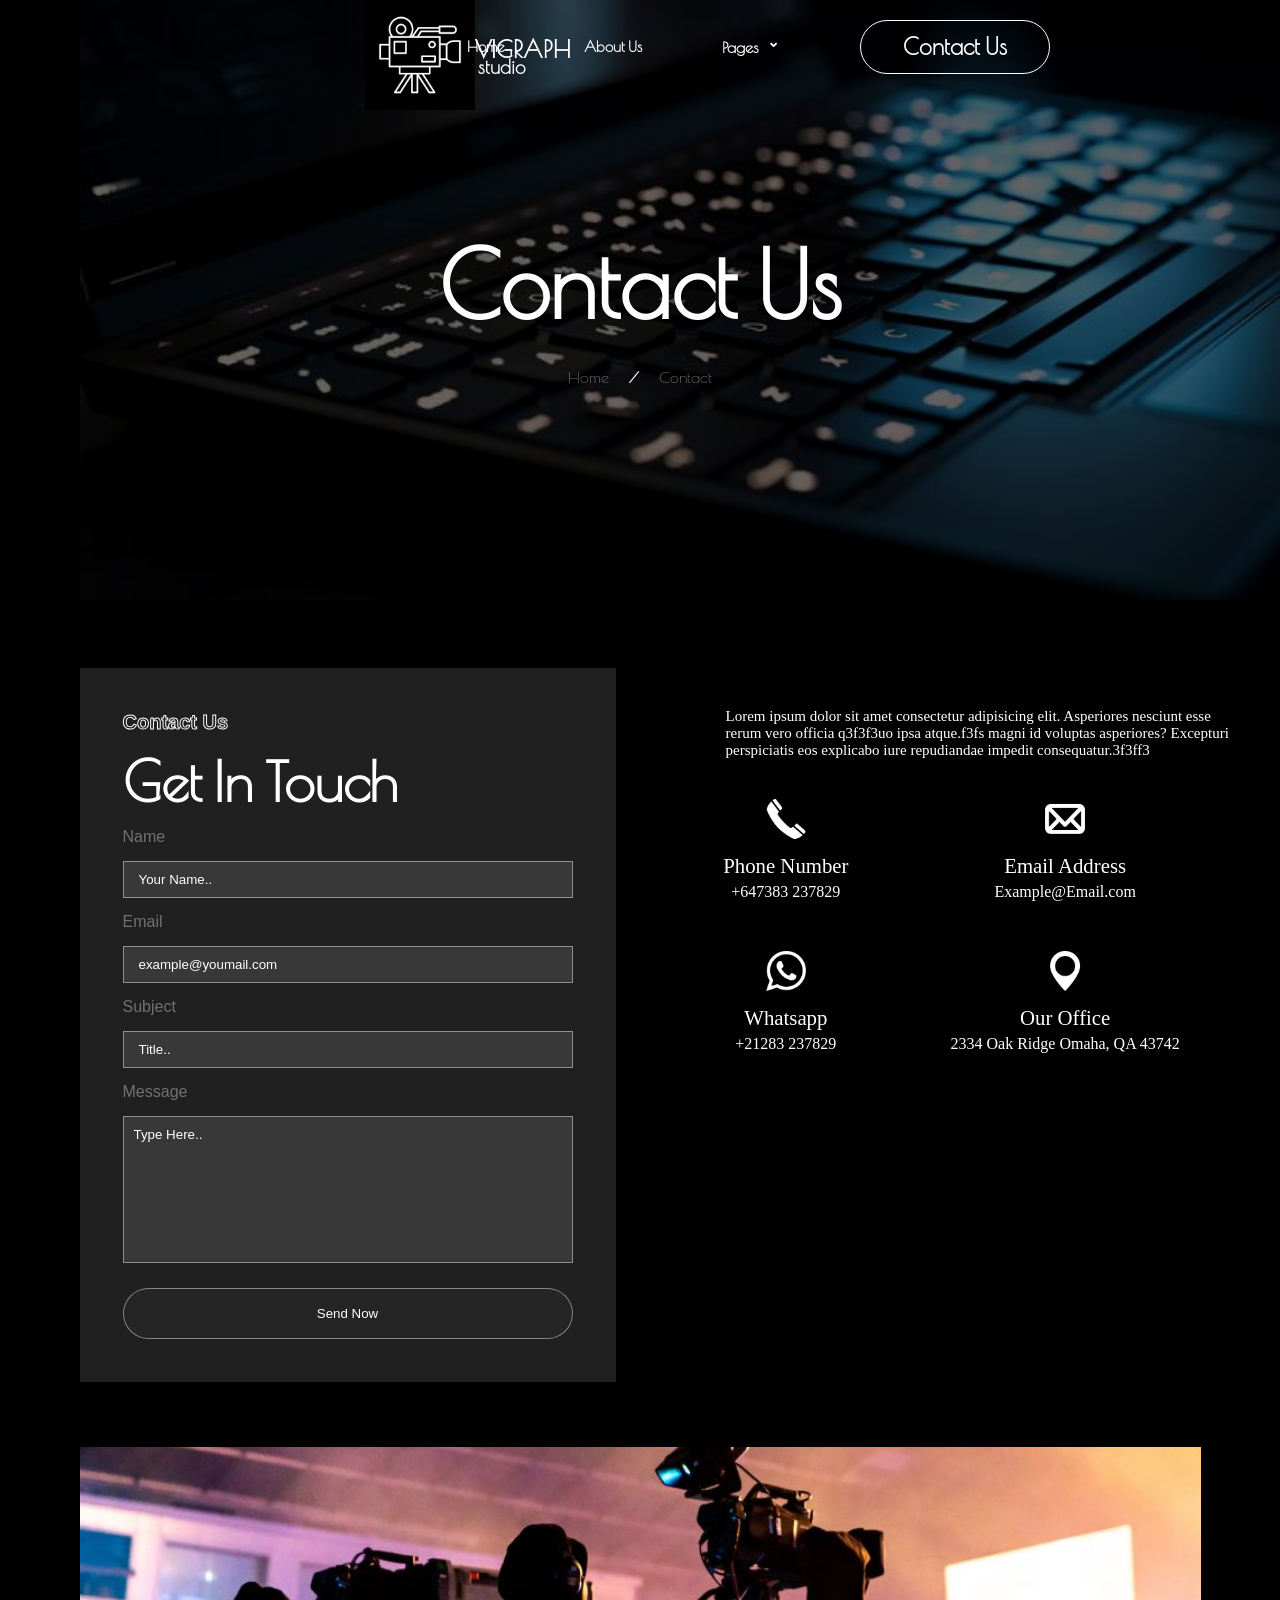
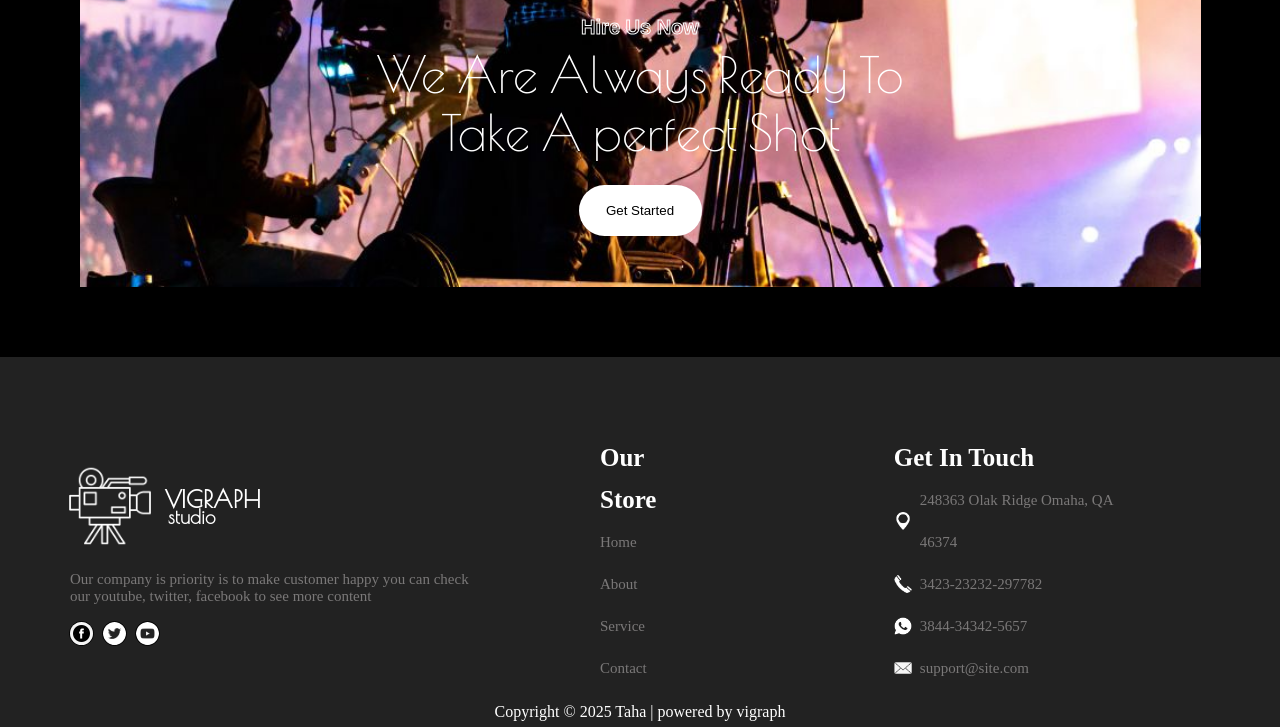
==== VIGRAPH.html @ eae528f6 "Uploading My VIGRAPH Website" ====
<!DOCTYPE html>
<html lang="en">
  <head>
    <meta charset="UTF-8" />
    <meta name="viewport" content="width=device-width, initial-scale=1.0" />
    <title>VIGRAPH</title>
    <link rel="stylesheet" href="VIGRAPH.css" />
    <link rel="preconnect" href="https://fonts.googleapis.com" />
    <link rel="preconnect" href="https://fonts.gstatic.com" crossorigin />
    <link
      href="https://fonts.googleapis.com/css2?family=Faustina:ital,wght@0,300..800;1,300..800&family=Inter:ital,opsz,wght@0,14..32,100..900;1,14..32,100..900&family=Lexend:wght@100..900&family=Poiret+One&family=Quicksand:wght@300..700&family=Radley:ital@0;1&family=Red+Hat+Display:ital,wght@0,300..900;1,300..900&family=Roboto:ital,wght@0,100..900;1,100..900&family=Tinos:ital,wght@0,400;0,700;1,400;1,700&family=Varela+Round&family=Yanone+Kaffeesatz:wght@200..700&display=swap"
      rel="stylesheet"
    />
    <link rel="preconnect" href="https://fonts.googleapis.com" />
    <link rel="preconnect" href="https://fonts.gstatic.com" crossorigin />
    <link
      href="https://fonts.googleapis.com/css2?family=Faustina:ital,wght@0,300..800;1,300..800&family=Inter:ital,opsz,wght@0,14..32,100..900;1,14..32,100..900&family=Lexend:wght@100..900&family=Montserrat:ital,wght@0,100..900;1,100..900&family=Poiret+One&family=Quicksand:wght@300..700&family=Radley:ital@0;1&family=Red+Hat+Display:ital,wght@0,300..900;1,300..900&family=Roboto:ital,wght@0,100..900;1,100..900&family=Tinos:ital,wght@0,400;0,700;1,400;1,700&family=Varela+Round&family=Yanone+Kaffeesatz:wght@200..700&display=swap"
      rel="stylesheet"
    />
    <script src="VIGRAPH.js" defer></script>
  </head>
</html>
<body>
  <header class="project">
    <div class="project__tittle">
      <img
        src="t3-removebg-preview.png"
        alt=""
        srcset=""
        class="project__image"
      />
      <p class="project__name1">
        VIGRAPH<span class="project__name2">studio</span>
      </p>
    </div>
    <nav class="project__nav">
      <ul class="project__list">
        <li class="project__list1">Home</li>
        <li class="project__list2">About Us</li>
        <li class="project__list3">
          Pages<span class="dropdown-arrow">⌄</span>
        </li>
        <li class="project__list--contact">Contact Us</li>
      </ul>
    </nav>
    <div class="project__container">
      <h1 class="project__header">Contact Us</h1>
      <p class="project__text">
        Home &nbsp; &nbsp; <span class="slash">/</span> &nbsp; &nbsp; Contact
      </p>
    </div>
  </header>
  <main>
    <section>
      <div class="main">
        <div class="main__fields">
          <p class="main__fields--contact">Contact Us</p>
          <h2>Get In Touch</h2>
          <label for="Name">Name</label>
          <input type="text" id="name" name="name" placeholder="Your Name.." />
          <label for="email">Email </label>
          <input
            type="email"
            id="email"
            name="email"
            placeholder="example@youmail.com"
          />
          <label for="subject">Subject </label>
          <input
            type="text"
            name="subject"
            id="subject"
            placeholder="Title.."
          />
          <label>Message</label>
          <textarea
            rows="9"
            cols="50"
            placeholder="Type Here.."
            name="message"
            id="message"
          ></textarea>
          <button id="saveBtn">Send Now</button>
        </div>
        <div id="overlay"></div>

        <div id="messagebox">
          <p id="welc">Please fill the missing infos !!</p>
          <button id="ok">Ok</button>
        </div>
        <div class="main2__fields">
          <p class="main2__text--title">
            Lorem ipsum dolor sit amet consectetur adipisicing elit. Asperiores
            nesciunt esse rerum vero officia q3f3f3uo ipsa atque.f3fs magni id
            voluptas asperiores? Excepturi perspiciatis eos explicabo iure
            repudiandae impedit consequatur.3f3ff3
          </p>
          <div class="main2__cont">
            <div class="main2__card">
              <img src="phone.png" alt="" srcset="" />
              <p class="main2__text">Phone Number</p>
              <p class="main2__text--target">+647383 237829</p>
            </div>

            <div class="main2__card">
              <img src="email.png" alt="" srcset="" />
              <p class="main2__text">Email Address</p>
              <p class="main2__text--target">Example@Email.com</p>
            </div>

            <div class="main2__card">
              <img src="whatsapp.png" alt="" srcset="" />
              <p class="main2__text">Whatsapp</p>
              <p class="main2__text--target">+21283 237829</p>
            </div>
            <div class="main2__card">
              <img src="map.png" alt="" srcset="" class="map" />
              <p class="main2__text">Our Office</p>
              <p class="main2__text--office">2334 Oak Ridge Omaha, QA 43742</p>
            </div>
          </div>
          <div class="main2__googlemap">
            <iframe
              src="https://www.google.com/maps/embed?pb=..."
              width="480"
              height="275"
              style="border: 0"
              allowfullscreen=""
              loading="lazy"
            ></iframe>
          </div>
        </div>
        <div class="video">
          <p class="video__text1">Hire Us Now</p>
          <p class="video__text2">
            We Are Always Ready To<br />
            Take A perfect Shot
          </p>
          <button class="getstart">Get Started</button>
        </div>
      </div>
    </section>
  </main>
  <footer>
    <div class="ending">
      <div class="ending__container">
        <div class="ending__container1">
          <div class="project__tittleend">
            <div class="project__tittle2">
              <img
                src="t3-removebg-preview-removebg1.png"
                alt=""
                srcset=""
                class="project__image2"
              />
              <p class="project__name1">
                VIGRAPH<span class="project__name2">studio</span>
              </p>
            </div>
            <div class="endingtext1">
              <p class="endingtext">
                Our company is priority is to make customer happy you can check
                <br />
                our youtube, twitter, facebook to see more content
              </p>
            </div>
          </div>
          <div class="containers">
            <img
              src="ee933267f1290803739dd38bca4a9b25.jpg"
              alt=""
              class="twit"
            />
            <img
              src="twitter-icon-circle-logo.png"
              alt=""
              srcset=""
              class="twit"
            />
            <img src="unnamed.png" alt="" srcset="" class="twit" />
          </div>
        </div>
        <div class="endingit">
          <div class="ending__list">
            <ul>
              <li class="listtitle">Our Store</li>
              <li class="endingff">Home</li>
              <li class="endingff">About</li>
              <li class="endingff">Service</li>
              <li class="endingff">Contact</li>
            </ul>
          </div>
          <div class="lista2">
            <ul>
              <li class="listtitle">Get In Touch</li>
              <li class="contact1">
                <img
                  src="place-marker.png"
                  alt=""
                  srcset=""
                  class="endw"
                />248363 Olak Ridge Omaha, QA 46374
              </li>
              <li class="contact1">
                <img
                  src="phonee.png"
                  alt=""
                  srcset=""
                  class="endw"
                />3423-23232-297782
              </li>
              <li class="contact1">
                <img
                  src="end1.png"
                  alt=""
                  srcset=""
                  class="endw"
                />3844-34342-5657
              </li>
              <li class="contact1">
                <img
                  src="new-post.png"
                  alt=""
                  srcset=""
                  class="endw"
                />support@site.com
              </li>
            </ul>
          </div>
        </div>
      </div>
      <p class="footertext">Copyright &copy; 2025 Taha | powered by vigraph</p>
    </div>
  </footer>
</body>
---- VIGRAPH.css ----
* {
  margin: 0;
  padding: 0;
  box-sizing: border-box;
}

body {
  background-color: black;
}

header {
  position: relative;
  z-index: 1;
  color: white; /* or any color for your text */
  padding: 2rem;
  font-family: 'Lucida Sans', 'Lucida Sans Regular', 'Lucida Grande',
    'Lucida Sans Unicode', Geneva, Verdana, sans-serif;
}

header::before {
  content: '';
  position: absolute;
  top: 0;
  left: 0;
  width: 100%;
  height: 100%;
  background-image: url(lapoo.jpg);
  background-repeat: no-repeat;
  background-size: 1200px auto;
  width: 100%;
  height: 600px;
  background-position: right;
  opacity: 0.4;
  z-index: -1;
}

.project__tittle {
  display: flex;
  justify-content: center;
  flex-direction: row;
  align-items: flex-start;
  justify-self: start;
  position: absolute;
  top: 0;
  left: 0;
  font-family: 'Poiret One', sans-serif;
  margin-left: 365px;
}
.project__name1 {
  font-size: 24px;
  color: white;
  margin-top: 40px;
  line-height: 18px;
  font-family: 'Poiret One', sans-serif;
  font-weight: bolder;
}

.project__image {
  width: 110px;
}

.project__name2 {
  display: block;
  margin-left: 3px;
  font-family: 'Poiret One', sans-serif;
  font-size: 19px;
}

.project__list {
  display: flex;
  justify-content: end;
  flex-direction: row;
  gap: 80px;
  list-style-type: none;
  align-items: center;
  margin-right: 230px;
  font-family: 'Poiret One', sans-serif;
}
.project__nav {
  position: absolute;
  top: 0;
  right: 0;
  margin-top: 20px;
}

.project__list--contact {
  border: 1px solid;
  border-radius: 1229px;
  padding: 5px 42px;
  color: white;
  font-family: 'Poiret One', sans-serif;
  font-weight: bold;
  font-size: 23px;
}
.dropdown-arrow {
  display: inline-block;
  position: relative;
  top: -5px; /* lifts the arrow slightly */
  font-size: 15px;
  margin-left: 4px;
  font-weight: bold;
}

.project__list3 {
  display: inline-flex;
  align-items: center;
  gap: 4px;
  font-size: 16px;
  color: white;
  cursor: pointer;
  font-family: 'Poiret One', sans-serif;
  font-weight: bold;
}
.project__list1,
.project__list2 {
  color: white;
  font-family: 'Poiret One', sans-serif;
  font-weight: bold;
}
.project__text {
  color: rgba(255, 255, 255, 0.514);
  margin-top: 20px;
  font-family: 'Poiret One', sans-serif;
}
.project__container {
  display: flex;
  justify-content: center;
  flex-direction: column;
  text-align: center;
  justify-self: center;
  margin-top: 200px;
  gap: 10px;
}

.project__header {
  font-size: 90px;
  color: white;
  font-family: 'Poiret One', sans-serif;
}
.main {
  display: grid;
  justify-content: center;
  align-items: center;
  grid-template-columns: repeat(2, 0fr);
  gap: 35px;
}
.main__fields {
  display: flex;
  flex-direction: column;
  margin-top: 250px;
  align-items: flex-start;
  background-color: rgba(128, 128, 128, 0.25);
  gap: 15px;
  padding: 43px;
}

input[type='text'],
input[type='email'] {
  width: 450px;
  padding: 10px;
  background-color: rgba(128, 128, 128, 0.25);
  border: 1px solid rgba(255, 255, 255, 0.438);
  color: white;
}
input:focus {
  outline: none;
}

textarea {
  width: 450px;
  background-color: rgba(128, 128, 128, 0.25);
  border: 1px solid rgba(255, 255, 255, 0.438);
  color: white;
  resize: none;
  padding: 5px;
}
label {
  color: rgba(255, 255, 255, 0.363);
  font-family: 'Lucida Sans', 'Lucida Sans Regular', 'Lucida Grande',
    'Lucida Sans Unicode', Geneva, Verdana, sans-serif;
}
#box {
  display: none;
  padding: 10px;
  margin-top: 10px;
  background-color: #d4edda;

  border: 1px solid #c3e6cb;
  border-radius: 5px;
  font-weight: bold;
}

h2 {
  color: white;
  font-size: 55px;
  font-family: 'Poiret One', sans-serif;
}
.main__fields--contact {
  color: rgba(0, 0, 0, 0);
  -webkit-text-stroke: 1px white;
  -webkit-font-smoothing: antialiased;
  font-family: 'Lucida Sans', 'Lucida Sans Regular', 'Lucida Grande',
    'Lucida Sans Unicode', Geneva, Verdana, sans-serif;
  font-size: 20px;
  font-weight: bold;
}
button {
  width: 450px;
  padding: 17px;
  border: 1px solid rgba(255, 255, 255, 0.438);
  border-radius: 50px;
  background-color: rgba(128, 128, 128, 0.051);
  color: white;
  margin-top: 10px;
  cursor: pointer;
}
input::placeholder,
textarea::placeholder {
  color: white;
  opacity: 1;
  padding: 5px;
  font-family: 'Lucida Sans', 'Lucida Sans Regular', 'Lucida Grande',
    'Lucida Sans Unicode', Geneva, Verdana, sans-serif;
}
textarea:focus{
  outline: none;
}
.main2 {
  display: flex;
  justify-content: center;
}

.main2__text {
  color: white;
}

img {
  width: 40px;
  margin-bottom: 10px;
}
.map {
  width: 40px;
}

.main2__text {
  color: white;
}

.main2__text--title {
  color: white;
  margin-left: 110px;
  text-align: start;
  width: 100%;
  font-size: 15px;
}
.main2__cont {
  display: grid;
  grid-template-columns: repeat(2, 1fr);
  grid-template-rows: repeat(2, 1fr);
  gap: 50px;
}

.main2__text--target {
  font-size: 1rem;
  text-align: center;
  color: white;
}
.main2__text {
  text-align: center;
  font-size: 1.3rem;
}
.main2__card {
  display: flex;
  justify-content: center;
  flex-direction: column;
  align-items: center;
  gap: 5px;
}
.main2__text--office {
  font-size: 1rem;
  color: white;
  text-align: center;
}
.main2__fields {
  display: flex;
  justify-content: center;
  flex-direction: column;
  align-items: center;
  gap: 40px;
  padding: 20px;
  width: 550px;
}

.main2__googlemap {
  width: 409px;
  height: 0px;
  border-radius: 8px;
}
.video {
  grid-column: 1/3;
  display: flex;
  flex-direction: column;
  align-items: center;
  margin-top: 30px;
  background-image: url(shutterstock_719942752.jpg);
  position: relative;
  width: 100%;
  background-size: cover;
  background-position: center;
  background-repeat: no-repeat;
  background-attachment: scroll;
  position: relative;
  height: 440px;
}

.video__text1 {
  color: rgba(0, 0, 0, 0);
  text-align: center;
  font-size: 20px;
  margin-top: 6px;
  position: absolute;
  top: 37%;
  -webkit-text-stroke: 1px rgb(255, 255, 255);
  -webkit-font-smoothing: antialiased;
  font-weight: bold;
  font-family: 'Lucida Sans', 'Lucida Sans Regular', 'Lucida Grande',
    'Lucida Sans Unicode', Geneva, Verdana, sans-serif;
}
.video__text2 {
  text-align: center;
  color: white;
  font-size: 50px;
  position: absolute;
  top: 45%;
  font-family: 'Poiret One', sans-serif;
}

.getstart {
  background-color: white;
  color: black;
  width: 123px;
  margin-top: 30px;
  position: absolute;
  top: 70%;
}
.ending {
  background-color: rgba(36, 36, 36, 0.955);
  width: 100%;
  height: 370px;
  margin-top: 70px;
}
.slash {
  font-weight: bolder;
  color: white;
}
.ending__container {
  display: flex;
  justify-content: center;
  align-items: center;
  align-items: center;
  padding-top: 80px;
  gap: 100px;
  margin-right: 95px;
}

.project__tittle2 {
  display: flex;
  flex-direction: row;
  justify-content: center;
  align-items: center;
  margin-left: 55px;
}
.endingtext {
  color: rgb(122, 120, 120);
  width: 430px;
  text-align: start;
  font-size: 15px;
  margin-left: 70px;
  height: 0px;
}
li {
  color: rgb(122, 120, 120);
  text-decoration: none;
  font-size: 15px;
}
ul {
  list-style-type: none;
  margin-right: 33px;
  height: 100%;
  line-height: 42px;
}

.project__image2 {
  width: 110px;
}
.project__name2 {
  margin-bottom: 45px;
}
.ending__list {
  display: flex;
  gap: 20px;
}

.project__tittleend {
  display: flex;
  flex-direction: column;
  align-items: flex-start;
  justify-content: center;
  margin-bottom: 50px;
}
.listtitle {
  font-size: 25px;
  font-weight: bolder;
  color: white;
}
.footertext {
  color: white;
  text-align: center;
  margin-top: 14px;
}

.lista2 {
  display: flex;
  justify-content: center;
  flex-direction: row;
  padding-left: 155px;
}

.endingit {
  display: flex;
  justify-content: center;
  align-items: center;
  flex-direction: row;
}
.endw {
  width: 18px;
  margin-top: 10px;
}

.contact1 {
  display: flex;
  align-items: center;
  flex-direction: row;
  justify-content: flex-start;
  gap: 8px;
}

.ending__container1 {
  display: flex;
  flex-direction: column;
  justify-content: center;
  align-items: flex-start;
  margin-bottom: 20px;
}
.containers {
  display: flex;
  flex-direction: row;
  justify-content: flex-start;
  margin-left: 69px;
  gap: 8px;
}
.twit {
  width: 25px;
  border: 1px solid;
  border-radius: 30px;
}
.endingff {
  font-size: 15px;
}

@media screen and (device-width: 1280px) and (device-height: 800px) {
  .project__list {
    margin-right: 126px;
    gap: 56px;
  }
  .project__tittle {
    margin-left: 115px;
  }
  li {
    font-size: 10px;
  }
  .project__image {
    width: 85px;
  }
  .project__name1 {
    font-size: 19px;
    margin-top: 29px;
  }

  .project__list--contact {
    padding: 1px 22px;
    font-size: 15px;
  }
  .project__list3 {
    font-size: 10px;
  }
  .project__name2 {
    font-size: 15px;
    margin-bottom: 29px;
  }
  .project__header {
    font-size: 80px;
  }
  .project__text {
    font-size: 13px;
  }
  header::before {
    background-size: 850px 100%;
  }
  .main__fields {
    display: flex;
    flex-direction: column;
    margin-top: 250px;
    align-items: flex-start;
    background-color: rgba(128, 128, 128, 0.25);
    gap: 15px;
    padding: 38px;
  }
  .main__fields--contact {
    font-size: 15px;
  }
  input[type='text'],
  input[type='email'] {
    width: 371px;
  }
  textarea {
    width: 371px;
  }
  button {
    width: 371px;
  }
  img {
    width: 30px;
  }
  .main2__text {
    font-size: 1.1rem;
  }
  .main2__text--target,
  .main2__text--office {
    font-size: 0.8rem;
  }
  .main2__text--title {
    font-size: 13px;
  }
  .main2__fields {
    gap: 45px;
  }
  .project__image2 {
    width: 85px;
  }
  .endingff {
    font-size: 13.3px;
  }
  .contact1 {
    font-size: 13.3px;
  }
  .endingtext {
    font-size: 13.3px;
    width: auto;
  }
  .ending__container {
    margin-left: 25px;
  }
}
#messagebox {
  display: none;
  position: absolute;
  top: 80%;
  left: 41%;
  right: 0%;
  background-color: rgba(61, 59, 59, 0.64);
  border: 1px solid;
  border-radius: 20px;
  width: 350px;
  color: white;
  text-align: center;
  padding: 10px;
  font-size: 20px;
  z-index: 1000;
}

#ok {
  font-size: 10px;
  border: 1px solid;
  color: white;
  background-color: black;
  width: 90px;
  padding: 7px;
}
#overlay {
  display: none;
  position: fixed;
  top: 0;
  left: 0;
  width: 100vw;
  height: 100vh;
  background: rgba(0, 0, 0, 0.5); /* optional dimming */
  z-index: 999;
  pointer-events: auto; /* blocks clicks */
}
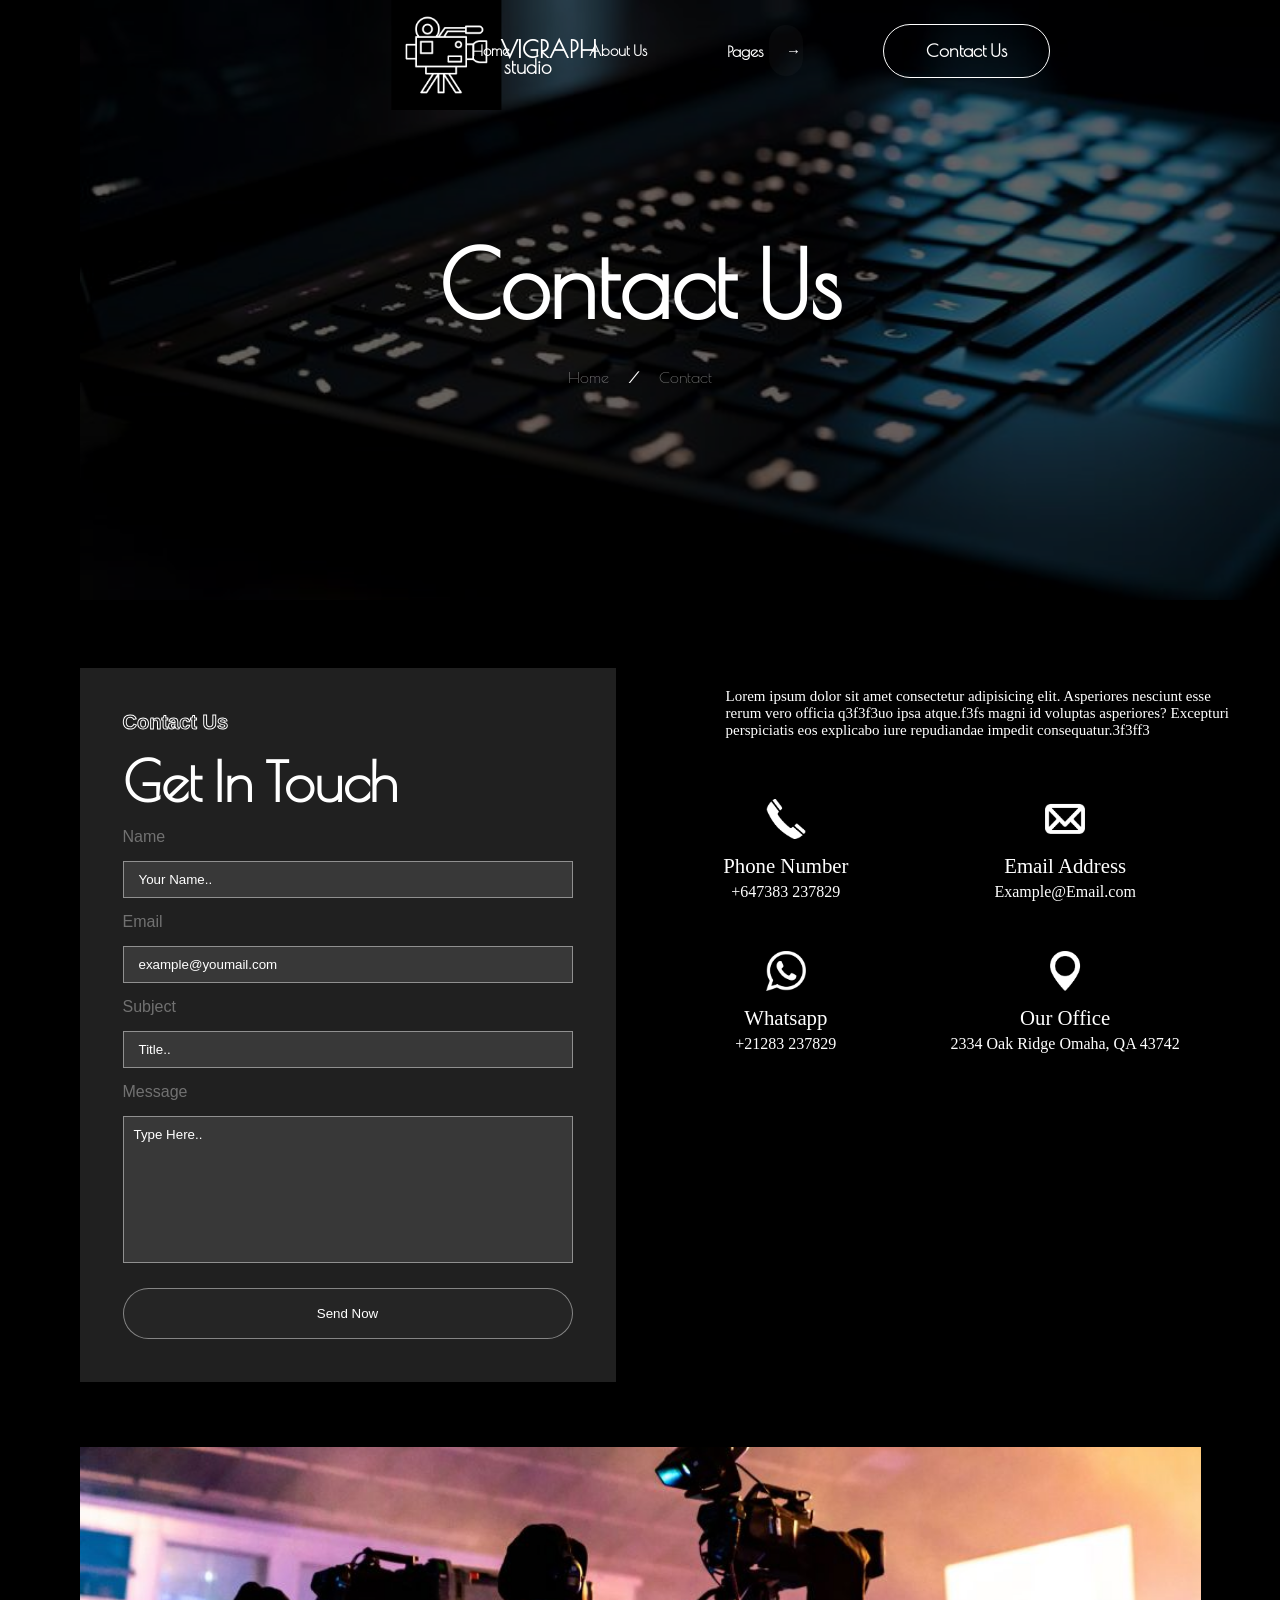
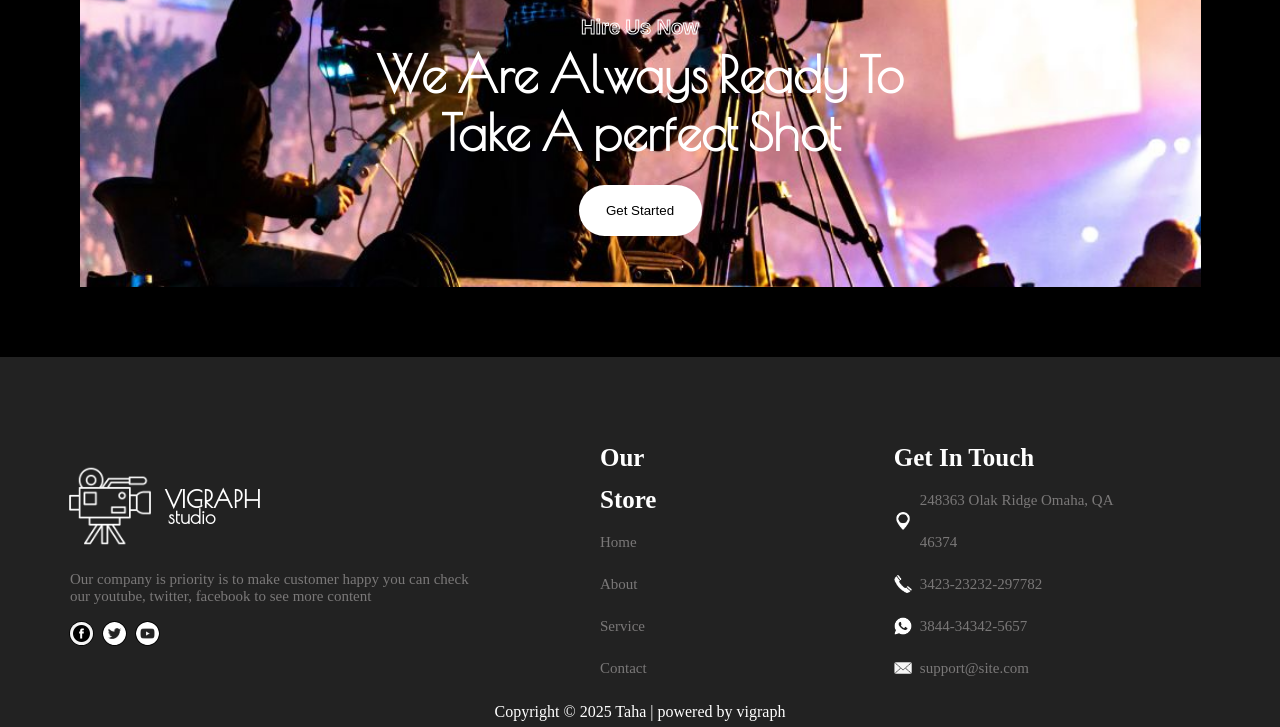
==== commit 9b14db39: "Added dropdown function using Js and animation for Contact us" ====
--- a/VIGRAPH.html
+++ b/VIGRAPH.html
@@ -37,9 +37,18 @@
       <ul class="project__list">
         <li class="project__list1">Home</li>
         <li class="project__list2">About Us</li>
-        <li class="project__list3">
-          Pages<span class="dropdown-arrow">⌄</span>
+        <div class="drop">
+        <li id="project__list3">
+          Pages<button id="dropdown-arrow">→ </button>
         </li>
+          <div id="drop__container">
+            <li id="option">Our Service</li>
+            <li id="option">Our Team</li>
+            <li id="option">Our Story</li>
+            <li id="option">Branches</li>
+          </div>
+          </div>
+        
         <li class="project__list--contact">Contact Us</li>
       </ul>
     </nav>
--- a/VIGRAPH.css
+++ b/VIGRAPH.css
@@ -44,7 +44,7 @@
   top: 0;
   left: 0;
   font-family: 'Poiret One', sans-serif;
-  margin-left: 365px;
+  transform: translateX(190%);
 }
 .project__name1 {
   font-size: 24px;
@@ -85,31 +85,70 @@
 
 .project__list--contact {
   border: 1px solid;
-  border-radius: 1229px;
+  border-radius: 29px;
   padding: 5px 42px;
   color: white;
   font-family: 'Poiret One', sans-serif;
   font-weight: bold;
-  font-size: 23px;
-}
-.dropdown-arrow {
+  font-size: 18px;
+  cursor: pointer;
+  transition: all 0.3s ease-in;
+}
+
+.project__list--contact:hover{
+color: blue;
+transform: scale(1.2);
+}
+#dropdown-arrow {
   display: inline-block;
   position: relative;
   top: -5px; /* lifts the arrow slightly */
   font-size: 15px;
-  margin-left: 4px;
-  font-weight: bold;
-}
-
-.project__list3 {
+  margin-left: 5px;
+  font-weight: bold;
+  width: 0px;
+  border: none;
+  color: white;
+  
+}
+
+#dropdown-arrow:hover {
+  color: blue;
+}
+#option {
+  color: white;
+}
+#drop__container {
+  display: flex;
+  flex-direction: column;
+  justify-content: flex-start;
+  position: absolute;
+  top: 60px;
+  font-weight: bold;
+  background-color: rgba(45, 45, 159, 0.459);
+  padding: 10px;
+  box-shadow: 2px 2px 5px rgba(0, 0, 255, 0.2);
+  border: 1px solid;
+  border-color: rgb(0, 0, 0);
+  border-radius: 10px;
+  margin-left: 20px;
+  display: none;
+  
+}
+
+.drop {
+  display: flex;
+  flex-direction: column;
+}
+
+#project__list3 {
   display: inline-flex;
   align-items: center;
-  gap: 4px;
   font-size: 16px;
   color: white;
-  cursor: pointer;
-  font-family: 'Poiret One', sans-serif;
-  font-weight: bold;
+  font-family: 'Poiret One', sans-serif;
+  font-weight: bold;
+  position: relative;
 }
 .project__list1,
 .project__list2 {
@@ -164,6 +203,7 @@
 }
 input:focus {
   outline: none;
+  background-color: none;
 }
 
 textarea {
@@ -222,7 +262,7 @@
   font-family: 'Lucida Sans', 'Lucida Sans Regular', 'Lucida Grande',
     'Lucida Sans Unicode', Geneva, Verdana, sans-serif;
 }
-textarea:focus{
+textarea:focus {
   outline: none;
 }
 .main2 {
@@ -276,17 +316,19 @@
   align-items: center;
   gap: 5px;
 }
+
 .main2__text--office {
   font-size: 1rem;
   color: white;
   text-align: center;
 }
+
 .main2__fields {
   display: flex;
   justify-content: center;
   flex-direction: column;
   align-items: center;
-  gap: 40px;
+  gap: 60px;
   padding: 20px;
   width: 550px;
 }
@@ -296,6 +338,7 @@
   height: 0px;
   border-radius: 8px;
 }
+
 .video {
   grid-column: 1/3;
   display: flex;
@@ -333,6 +376,7 @@
   position: absolute;
   top: 45%;
   font-family: 'Poiret One', sans-serif;
+  font-weight: bold;
 }
 
 .getstart {
@@ -468,100 +512,6 @@
   font-size: 15px;
 }
 
-@media screen and (device-width: 1280px) and (device-height: 800px) {
-  .project__list {
-    margin-right: 126px;
-    gap: 56px;
-  }
-  .project__tittle {
-    margin-left: 115px;
-  }
-  li {
-    font-size: 10px;
-  }
-  .project__image {
-    width: 85px;
-  }
-  .project__name1 {
-    font-size: 19px;
-    margin-top: 29px;
-  }
-
-  .project__list--contact {
-    padding: 1px 22px;
-    font-size: 15px;
-  }
-  .project__list3 {
-    font-size: 10px;
-  }
-  .project__name2 {
-    font-size: 15px;
-    margin-bottom: 29px;
-  }
-  .project__header {
-    font-size: 80px;
-  }
-  .project__text {
-    font-size: 13px;
-  }
-  header::before {
-    background-size: 850px 100%;
-  }
-  .main__fields {
-    display: flex;
-    flex-direction: column;
-    margin-top: 250px;
-    align-items: flex-start;
-    background-color: rgba(128, 128, 128, 0.25);
-    gap: 15px;
-    padding: 38px;
-  }
-  .main__fields--contact {
-    font-size: 15px;
-  }
-  input[type='text'],
-  input[type='email'] {
-    width: 371px;
-  }
-  textarea {
-    width: 371px;
-  }
-  button {
-    width: 371px;
-  }
-  img {
-    width: 30px;
-  }
-  .main2__text {
-    font-size: 1.1rem;
-  }
-  .main2__text--target,
-  .main2__text--office {
-    font-size: 0.8rem;
-  }
-  .main2__text--title {
-    font-size: 13px;
-  }
-  .main2__fields {
-    gap: 45px;
-  }
-  .project__image2 {
-    width: 85px;
-  }
-  .endingff {
-    font-size: 13.3px;
-  }
-  .contact1 {
-    font-size: 13.3px;
-  }
-  .endingtext {
-    font-size: 13.3px;
-    width: auto;
-  }
-  .ending__container {
-    margin-left: 25px;
-  }
-}
 #messagebox {
   display: none;
   position: absolute;
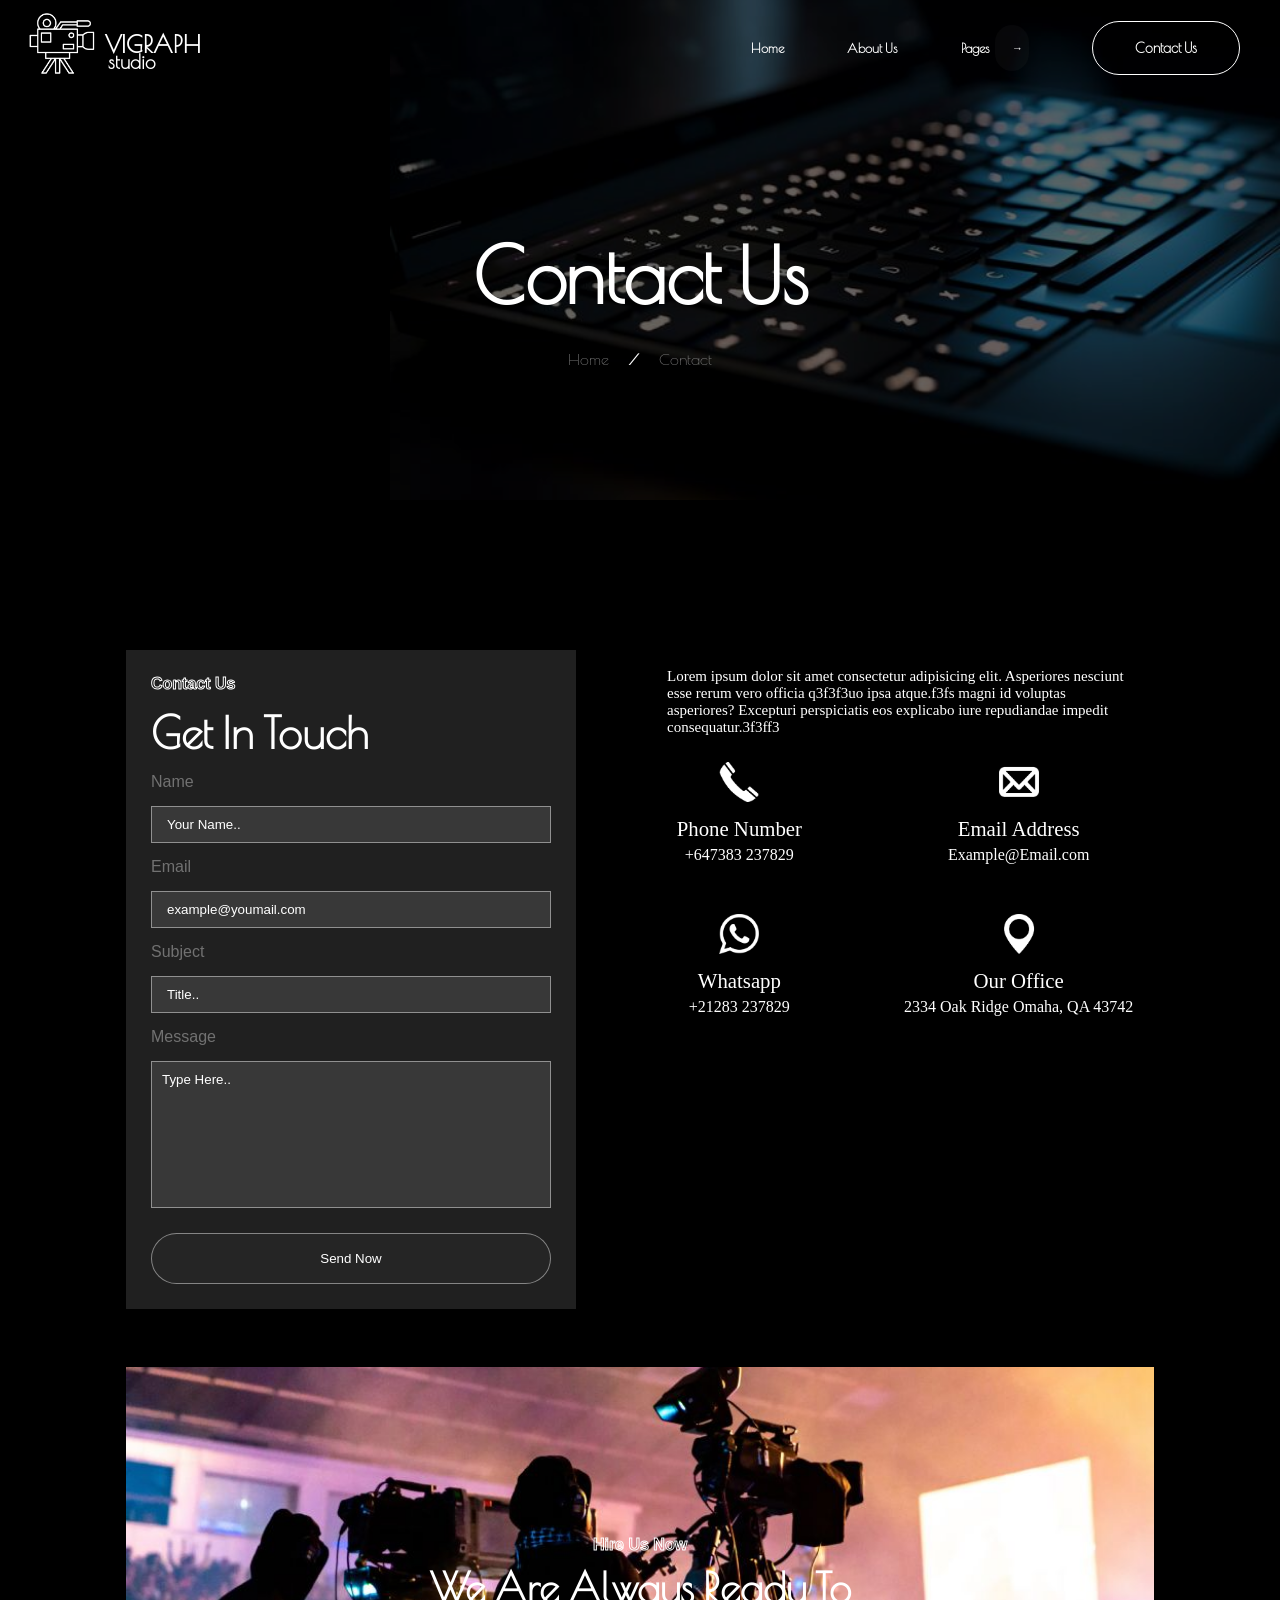
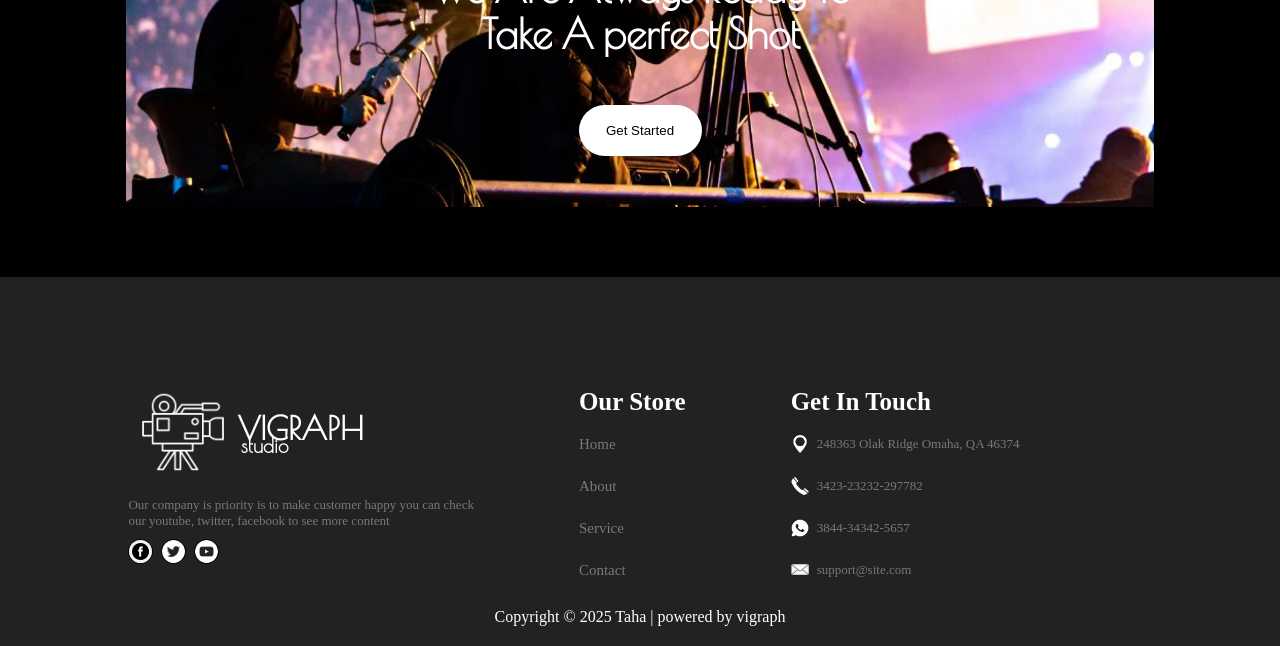
==== commit 52dd6c56: "its responsive on nest hub max" ====
--- a/VIGRAPH.html
+++ b/VIGRAPH.html
@@ -38,17 +38,17 @@
         <li class="project__list1">Home</li>
         <li class="project__list2">About Us</li>
         <div class="drop">
-        <li id="project__list3">
-          Pages<button id="dropdown-arrow">→ </button>
-        </li>
+          <li id="project__list3">
+            Pages<button id="dropdown-arrow">→</button>
+          </li>
           <div id="drop__container">
             <li id="option">Our Service</li>
             <li id="option">Our Team</li>
             <li id="option">Our Story</li>
             <li id="option">Branches</li>
           </div>
-          </div>
-        
+        </div>
+
         <li class="project__list--contact">Contact Us</li>
       </ul>
     </nav>
@@ -162,17 +162,14 @@
                 srcset=""
                 class="project__image2"
               />
-              <p class="project__name1">
+              <p class="project__name">
                 VIGRAPH<span class="project__name2">studio</span>
               </p>
             </div>
-            <div class="endingtext1">
-              <p class="endingtext">
-                Our company is priority is to make customer happy you can check
-                <br />
-                our youtube, twitter, facebook to see more content
-              </p>
-            </div>
+            <p class="endingtext">
+              Our company is priority is to make customer happy you can check<br />
+              our youtube, twitter, facebook to see more content
+            </p>
           </div>
           <div class="containers">
             <img
@@ -189,53 +186,47 @@
             <img src="unnamed.png" alt="" srcset="" class="twit" />
           </div>
         </div>
-        <div class="endingit">
-          <div class="ending__list">
-            <ul>
-              <li class="listtitle">Our Store</li>
-              <li class="endingff">Home</li>
-              <li class="endingff">About</li>
-              <li class="endingff">Service</li>
-              <li class="endingff">Contact</li>
-            </ul>
-          </div>
-          <div class="lista2">
-            <ul>
-              <li class="listtitle">Get In Touch</li>
-              <li class="contact1">
-                <img
-                  src="place-marker.png"
-                  alt=""
-                  srcset=""
-                  class="endw"
-                />248363 Olak Ridge Omaha, QA 46374
-              </li>
-              <li class="contact1">
-                <img
-                  src="phonee.png"
-                  alt=""
-                  srcset=""
-                  class="endw"
-                />3423-23232-297782
-              </li>
-              <li class="contact1">
-                <img
-                  src="end1.png"
-                  alt=""
-                  srcset=""
-                  class="endw"
-                />3844-34342-5657
-              </li>
-              <li class="contact1">
-                <img
-                  src="new-post.png"
-                  alt=""
-                  srcset=""
-                  class="endw"
-                />support@site.com
-              </li>
-            </ul>
-          </div>
+        <div class="ending__list">
+          <ul>
+            <li class="listtitle">Our Store</li>
+            <li class="endingff">Home</li>
+            <li class="endingff">About</li>
+            <li class="endingff">Service</li>
+            <li class="endingff">Contact</li>
+          </ul>
+        </div>
+        <div class="lista2">
+          <ul>
+            <li class="listtitle">Get In Touch</li>
+            <li class="contact1">
+              <img src="place-marker.png" alt="" srcset="" class="endw" />248363
+              Olak Ridge Omaha, QA 46374
+            </li>
+            <li class="contact1">
+              <img
+                src="phonee.png"
+                alt=""
+                srcset=""
+                class="endw"
+              />3423-23232-297782
+            </li>
+            <li class="contact1">
+              <img
+                src="end1.png"
+                alt=""
+                srcset=""
+                class="endw"
+              />3844-34342-5657
+            </li>
+            <li class="contact1">
+              <img
+                src="new-post.png"
+                alt=""
+                srcset=""
+                class="endw"
+              />support@site.com
+            </li>
+          </ul>
         </div>
       </div>
       <p class="footertext">Copyright &copy; 2025 Taha | powered by vigraph</p>
--- a/VIGRAPH.css
+++ b/VIGRAPH.css
@@ -23,12 +23,10 @@
   top: 0;
   left: 0;
   width: 100%;
-  height: 100%;
+  height: 600px;
   background-image: url(lapoo.jpg);
   background-repeat: no-repeat;
   background-size: 1200px auto;
-  width: 100%;
-  height: 600px;
   background-position: right;
   opacity: 0.4;
   z-index: -1;
@@ -44,12 +42,20 @@
   top: 0;
   left: 0;
   font-family: 'Poiret One', sans-serif;
-  transform: translateX(190%);
+  transform: translateX(10%);
 }
 .project__name1 {
-  font-size: 24px;
+  font-size: 2rem;
   color: white;
   margin-top: 40px;
+  line-height: 18px;
+  font-family: 'Poiret One', sans-serif;
+  font-weight: bolder;
+}
+.project__name {
+  font-size: 2rem;
+  color: white;
+  margin-top: 0px;
   line-height: 18px;
   font-family: 'Poiret One', sans-serif;
   font-weight: bolder;
@@ -73,7 +79,7 @@
   gap: 80px;
   list-style-type: none;
   align-items: center;
-  margin-right: 230px;
+  margin-right: 40px;
   font-family: 'Poiret One', sans-serif;
 }
 .project__nav {
@@ -95,9 +101,9 @@
   transition: all 0.3s ease-in;
 }
 
-.project__list--contact:hover{
-color: blue;
-transform: scale(1.2);
+.project__list--contact:hover {
+  color: blue;
+  transform: scale(1.2);
 }
 #dropdown-arrow {
   display: inline-block;
@@ -109,7 +115,6 @@
   width: 0px;
   border: none;
   color: white;
-  
 }
 
 #dropdown-arrow:hover {
@@ -133,7 +138,6 @@
   border-radius: 10px;
   margin-left: 20px;
   display: none;
-  
 }
 
 .drop {
@@ -180,7 +184,6 @@
   display: grid;
   justify-content: center;
   align-items: center;
-  grid-template-columns: repeat(2, 0fr);
   gap: 35px;
 }
 .main__fields {
@@ -224,7 +227,6 @@
   padding: 10px;
   margin-top: 10px;
   background-color: #d4edda;
-
   border: 1px solid #c3e6cb;
   border-radius: 5px;
   font-weight: bold;
@@ -288,9 +290,8 @@
 
 .main2__text--title {
   color: white;
-  margin-left: 110px;
+  margin-left: 43px;
   text-align: start;
-  width: 100%;
   font-size: 15px;
 }
 .main2__cont {
@@ -328,7 +329,7 @@
   justify-content: center;
   flex-direction: column;
   align-items: center;
-  gap: 60px;
+  gap: 50px;
   padding: 20px;
   width: 550px;
 }
@@ -347,12 +348,10 @@
   margin-top: 30px;
   background-image: url(shutterstock_719942752.jpg);
   position: relative;
-  width: 100%;
   background-size: cover;
   background-position: center;
   background-repeat: no-repeat;
   background-attachment: scroll;
-  position: relative;
   height: 440px;
 }
 
@@ -389,9 +388,8 @@
 }
 .ending {
   background-color: rgba(36, 36, 36, 0.955);
-  width: 100%;
-  height: 370px;
   margin-top: 70px;
+  padding: 20px;
 }
 .slash {
   font-weight: bolder;
@@ -403,8 +401,8 @@
   align-items: center;
   align-items: center;
   padding-top: 80px;
-  gap: 100px;
-  margin-right: 95px;
+  gap: 150px;
+  margin-right: 100px;
 }
 
 .project__tittle2 {
@@ -412,15 +410,12 @@
   flex-direction: row;
   justify-content: center;
   align-items: center;
-  margin-left: 55px;
 }
 .endingtext {
   color: rgb(122, 120, 120);
-  width: 430px;
   text-align: start;
-  font-size: 15px;
-  margin-left: 70px;
-  height: 0px;
+  font-size: 13px;
+  align-self: flex-start;
 }
 li {
   color: rgb(122, 120, 120);
@@ -429,8 +424,6 @@
 }
 ul {
   list-style-type: none;
-  margin-right: 33px;
-  height: 100%;
   line-height: 42px;
 }
 
@@ -438,19 +431,19 @@
   width: 110px;
 }
 .project__name2 {
-  margin-bottom: 45px;
+  margin-bottom: 0px;
 }
 .ending__list {
   display: flex;
   gap: 20px;
-}
-
+  justify-content: flex-start;
+}
 .project__tittleend {
   display: flex;
   flex-direction: column;
-  align-items: flex-start;
-  justify-content: center;
-  margin-bottom: 50px;
+  align-items: start;
+  justify-content: flex-start;
+  margin-bottom: 0px;
 }
 .listtitle {
   font-size: 25px;
@@ -467,15 +460,8 @@
   display: flex;
   justify-content: center;
   flex-direction: row;
-  padding-left: 155px;
-}
-
-.endingit {
-  display: flex;
-  justify-content: center;
-  align-items: center;
-  flex-direction: row;
-}
+}
+
 .endw {
   width: 18px;
   margin-top: 10px;
@@ -492,7 +478,7 @@
 .ending__container1 {
   display: flex;
   flex-direction: column;
-  justify-content: center;
+
   align-items: flex-start;
   margin-bottom: 20px;
 }
@@ -500,7 +486,7 @@
   display: flex;
   flex-direction: row;
   justify-content: flex-start;
-  margin-left: 69px;
+  margin-top: 10px;
   gap: 8px;
 }
 .twit {
@@ -548,3 +534,68 @@
   z-index: 999;
   pointer-events: auto; /* blocks clicks */
 }
+
+/* Large desktops */
+@media (min-width: 1200px) and (max-width: 1599px) {
+  .project__image {
+    width: 87px;
+  }
+  .project__name1 {
+    margin-top: 35px;
+    font-size: 1.5rem;
+  }
+  .project__list {
+    gap: 63px;
+  }
+  li {
+    font-size: 13px;
+  }
+  #project__list3 {
+    font-size: 13px;
+  }
+  #dropdown-arrow {
+    font-size: 11px;
+  }
+  .project__list--contact {
+    font-size: 14px;
+  }
+  header::before {
+    height: 500px;
+    background-size: 890px auto;
+  }
+  .project__header {
+    font-size: 75px;
+  }
+  .main__fields {
+    padding: 25px;
+  }
+
+  input[type='text'],
+  input[type='email'],
+  textarea,
+  button {
+    width: 400px;
+  }
+  h2 {
+    font-size: 43px;
+  }
+  .main__fields--contact {
+    font-size: 1rem;
+  }
+  .main2__fields {
+    gap: 26px;
+  }
+  .video__text2 {
+    font-size: 40px;
+  }
+  .video__text1 {
+    font-size: 1rem;
+  }
+  .main {
+    gap: 28px;
+  }
+  .ending__container {
+    gap: 105px;
+    margin-right: 132px;
+  }
+}
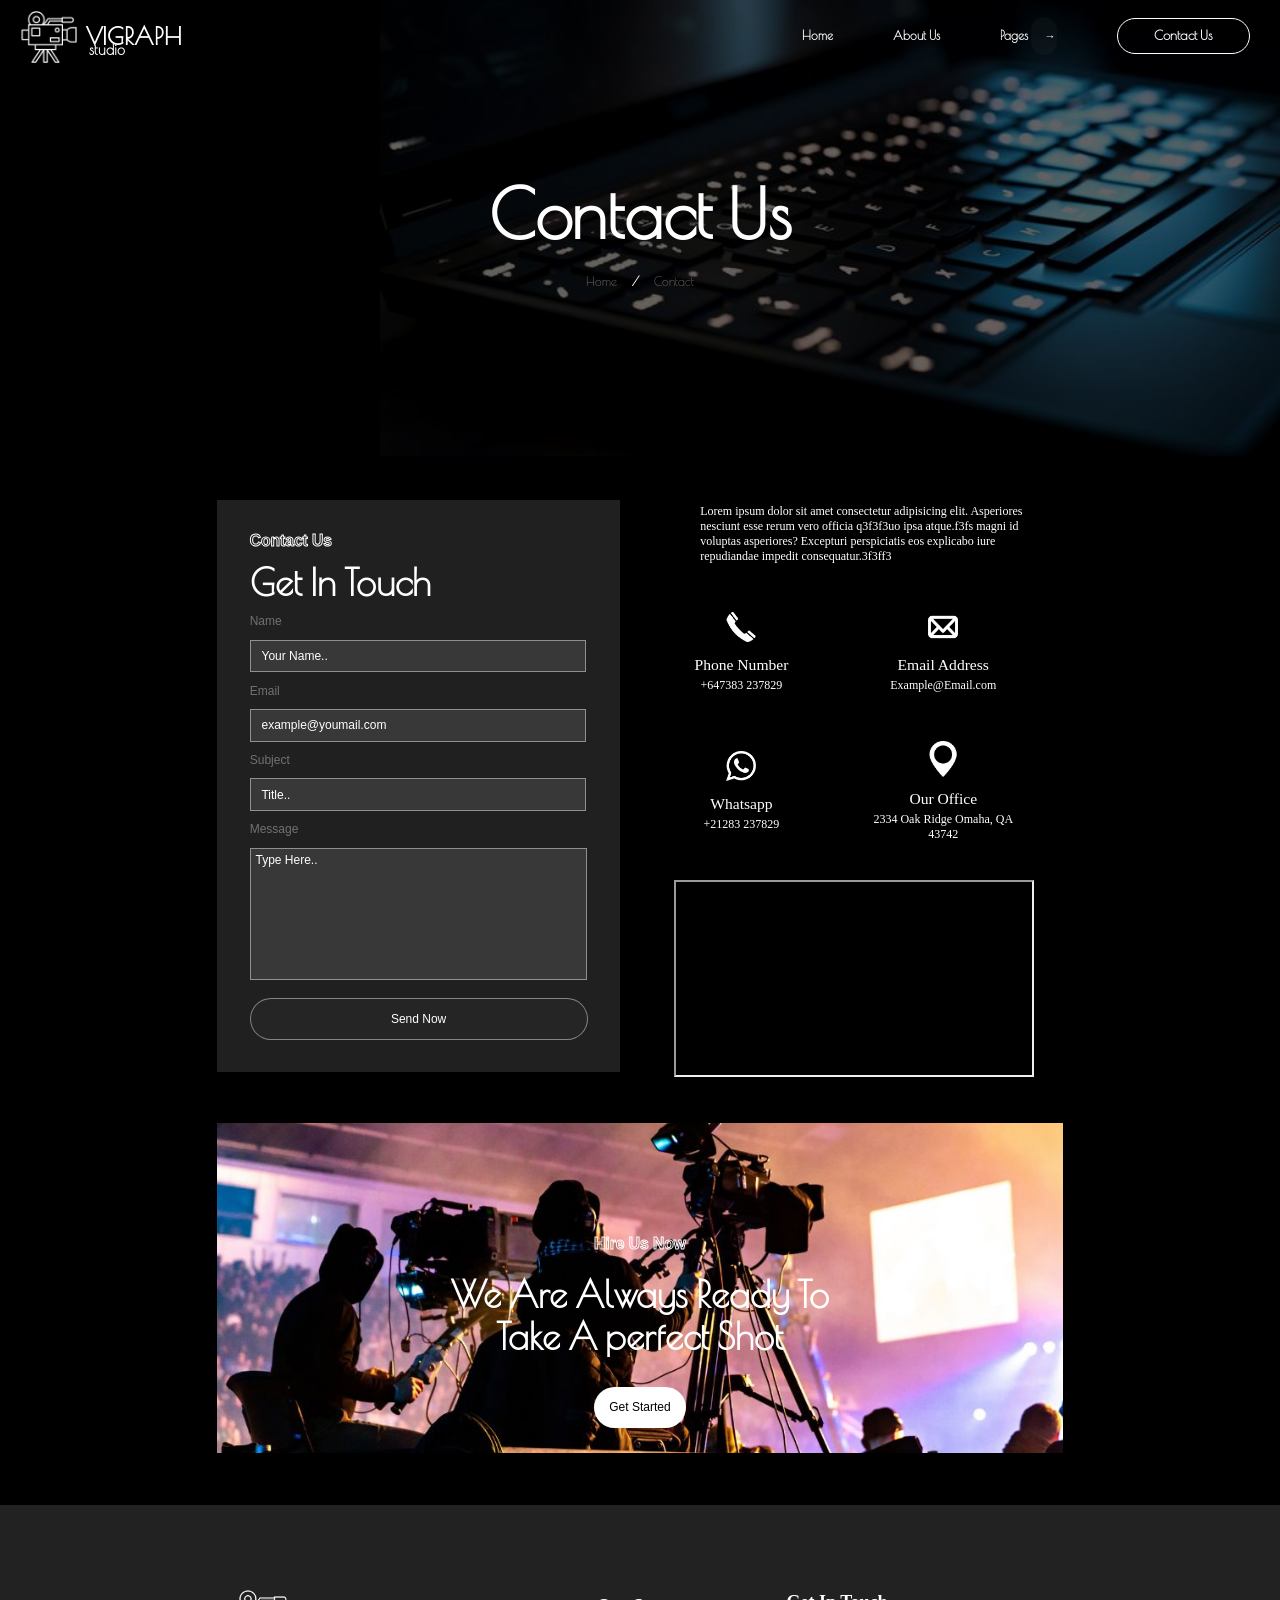
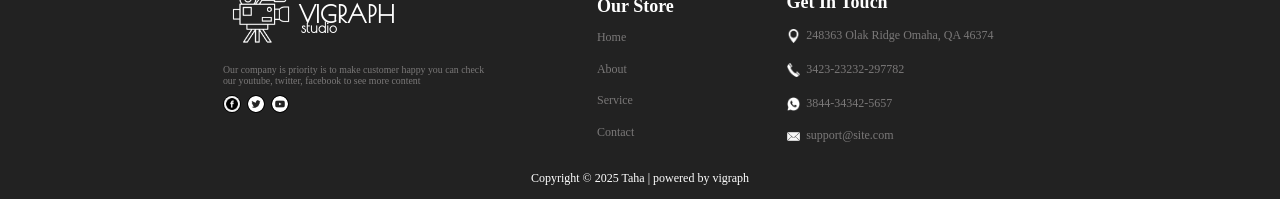
==== commit 35564919: "the project is fully resppnsice in all devices plus i changed my main code from px to rem so that i " ====
--- a/VIGRAPH.html
+++ b/VIGRAPH.html
@@ -131,11 +131,9 @@
           <div class="main2__googlemap">
             <iframe
               src="https://www.google.com/maps/embed?pb=..."
-              width="480"
-              height="275"
-              style="border: 0"
               allowfullscreen=""
               loading="lazy"
+              class="myframe"
             ></iframe>
           </div>
         </div>
--- a/VIGRAPH.css
+++ b/VIGRAPH.css
@@ -6,6 +6,8 @@
 
 body {
   background-color: black;
+  overflow-y: auto;
+  overflow-x: hidden;
 }
 
 header {
@@ -22,11 +24,11 @@
   position: absolute;
   top: 0;
   left: 0;
-  width: 100%;
-  height: 600px;
+  min-width: 100%;
+  height: 38rem;
   background-image: url(lapoo.jpg);
   background-repeat: no-repeat;
-  background-size: 1200px auto;
+  background-size: 75rem auto;
   background-position: right;
   opacity: 0.4;
   z-index: -1;
@@ -40,15 +42,14 @@
   justify-self: start;
   position: absolute;
   top: 0;
-  left: 0;
-  font-family: 'Poiret One', sans-serif;
-  transform: translateX(10%);
+  font-family: 'Poiret One', sans-serif;
+  transform: translateX(-7%);
 }
 .project__name1 {
   font-size: 2rem;
   color: white;
-  margin-top: 40px;
-  line-height: 18px;
+  margin-top: 2.5rem;
+  line-height: 1.1rem;
   font-family: 'Poiret One', sans-serif;
   font-weight: bolder;
 }
@@ -56,47 +57,51 @@
   font-size: 2rem;
   color: white;
   margin-top: 0px;
-  line-height: 18px;
+  line-height: 1.1rem;
   font-family: 'Poiret One', sans-serif;
   font-weight: bolder;
 }
+.myframe {
+  width: 30rem;
+  height: 16rem;
+}
 
 .project__image {
-  width: 110px;
+  width: 6.2rem;
 }
 
 .project__name2 {
   display: block;
-  margin-left: 3px;
-  font-family: 'Poiret One', sans-serif;
-  font-size: 19px;
+  margin-left: 0.2rem;
+  font-family: 'Poiret One', sans-serif;
+  font-size: 1.19rem;
 }
 
 .project__list {
   display: flex;
   justify-content: end;
   flex-direction: row;
-  gap: 80px;
+  gap: 5rem;
   list-style-type: none;
   align-items: center;
-  margin-right: 40px;
+  margin-right: 2.5rem;
   font-family: 'Poiret One', sans-serif;
 }
 .project__nav {
   position: absolute;
   top: 0;
   right: 0;
-  margin-top: 20px;
+  margin-top: 1.1rem;
 }
 
 .project__list--contact {
   border: 1px solid;
-  border-radius: 29px;
-  padding: 5px 42px;
-  color: white;
-  font-family: 'Poiret One', sans-serif;
-  font-weight: bold;
-  font-size: 18px;
+  border-radius: 1.81rem;
+  padding: 0.1rem 3rem;
+  color: white;
+  font-family: 'Poiret One', sans-serif;
+  font-weight: bold;
+  font-size: 1.1rem;
   cursor: pointer;
   transition: all 0.3s ease-in;
 }
@@ -108,9 +113,9 @@
 #dropdown-arrow {
   display: inline-block;
   position: relative;
-  top: -5px; /* lifts the arrow slightly */
-  font-size: 15px;
-  margin-left: 5px;
+  top: -0.31rem; /* lifts the arrow slightly */
+  font-size: 0.94rem;
+  margin-left: 0.31rem;
   font-weight: bold;
   width: 0px;
   border: none;
@@ -128,15 +133,15 @@
   flex-direction: column;
   justify-content: flex-start;
   position: absolute;
-  top: 60px;
+  top: 4rem;
   font-weight: bold;
   background-color: rgba(45, 45, 159, 0.459);
-  padding: 10px;
+  padding: 1.1rem;
   box-shadow: 2px 2px 5px rgba(0, 0, 255, 0.2);
   border: 1px solid;
   border-color: rgb(0, 0, 0);
-  border-radius: 10px;
-  margin-left: 20px;
+  border-radius: 0.63rem;
+  margin-left: 1.1rem;
   display: none;
 }
 
@@ -148,7 +153,7 @@
 #project__list3 {
   display: inline-flex;
   align-items: center;
-  font-size: 16px;
+  font-size: 1rem;
   color: white;
   font-family: 'Poiret One', sans-serif;
   font-weight: bold;
@@ -162,7 +167,7 @@
 }
 .project__text {
   color: rgba(255, 255, 255, 0.514);
-  margin-top: 20px;
+  margin-top: 1.1rem;
   font-family: 'Poiret One', sans-serif;
 }
 .project__container {
@@ -171,12 +176,12 @@
   flex-direction: column;
   text-align: center;
   justify-self: center;
-  margin-top: 200px;
-  gap: 10px;
+  margin-top: 12.5rem;
+  gap: 0.63rem;
 }
 
 .project__header {
-  font-size: 90px;
+  font-size: 5.63rem;
   color: white;
   font-family: 'Poiret One', sans-serif;
 }
@@ -184,25 +189,26 @@
   display: grid;
   justify-content: center;
   align-items: center;
-  gap: 35px;
+  gap: 2.2rem;
 }
 .main__fields {
   display: flex;
   flex-direction: column;
-  margin-top: 250px;
+  margin-top: 15.65rem;
   align-items: flex-start;
   background-color: rgba(128, 128, 128, 0.25);
-  gap: 15px;
-  padding: 43px;
+  gap: 0.94rem;
+  padding: 2.69rem;
 }
 
 input[type='text'],
 input[type='email'] {
-  width: 450px;
-  padding: 10px;
+  width: 28rem;
+  padding: 0.7rem;
   background-color: rgba(128, 128, 128, 0.25);
   border: 1px solid rgba(255, 255, 255, 0.438);
   color: white;
+  font-size: 1rem;
 }
 input:focus {
   outline: none;
@@ -210,31 +216,33 @@
 }
 
 textarea {
-  width: 450px;
+  width: 28.1rem;
   background-color: rgba(128, 128, 128, 0.25);
   border: 1px solid rgba(255, 255, 255, 0.438);
   color: white;
   resize: none;
-  padding: 5px;
+  padding: 0.2rem;
+  height: 11rem;
 }
 label {
   color: rgba(255, 255, 255, 0.363);
   font-family: 'Lucida Sans', 'Lucida Sans Regular', 'Lucida Grande',
     'Lucida Sans Unicode', Geneva, Verdana, sans-serif;
+  font-size: 1rem;
 }
 #box {
   display: none;
-  padding: 10px;
-  margin-top: 10px;
+  padding: 0.63rem;
+  margin-top: 0.63rem;
   background-color: #d4edda;
   border: 1px solid #c3e6cb;
-  border-radius: 5px;
+  border-radius: 0.315rem;
   font-weight: bold;
 }
 
 h2 {
   color: white;
-  font-size: 55px;
+  font-size: 3rem;
   font-family: 'Poiret One', sans-serif;
 }
 .main__fields--contact {
@@ -243,24 +251,24 @@
   -webkit-font-smoothing: antialiased;
   font-family: 'Lucida Sans', 'Lucida Sans Regular', 'Lucida Grande',
     'Lucida Sans Unicode', Geneva, Verdana, sans-serif;
-  font-size: 20px;
+  font-size: 1.3rem;
   font-weight: bold;
 }
 button {
-  width: 450px;
-  padding: 17px;
+  width: 28.15rem;
+  padding: 1.07rem;
   border: 1px solid rgba(255, 255, 255, 0.438);
-  border-radius: 50px;
+  border-radius: 3.13rem;
   background-color: rgba(128, 128, 128, 0.051);
   color: white;
-  margin-top: 10px;
+  margin-top: 0.63rem;
   cursor: pointer;
 }
 input::placeholder,
 textarea::placeholder {
   color: white;
   opacity: 1;
-  padding: 5px;
+  padding: 0.2rem;
   font-family: 'Lucida Sans', 'Lucida Sans Regular', 'Lucida Grande',
     'Lucida Sans Unicode', Geneva, Verdana, sans-serif;
 }
@@ -277,11 +285,11 @@
 }
 
 img {
-  width: 40px;
-  margin-bottom: 10px;
+  width: 2.5rem;
+  margin-bottom: 0.8rem;
 }
 .map {
-  width: 40px;
+  width: 3rem;
 }
 
 .main2__text {
@@ -290,15 +298,16 @@
 
 .main2__text--title {
   color: white;
-  margin-left: 43px;
+  margin-left: 3.4rem;
   text-align: start;
-  font-size: 15px;
+  font-size: 1rem;
 }
 .main2__cont {
   display: grid;
   grid-template-columns: repeat(2, 1fr);
   grid-template-rows: repeat(2, 1fr);
-  gap: 50px;
+  gap: 3.13rem;
+  margin-right: 2rem;
 }
 
 .main2__text--target {
@@ -315,7 +324,7 @@
   justify-content: center;
   flex-direction: column;
   align-items: center;
-  gap: 5px;
+  gap: 0.32rem;
 }
 
 .main2__text--office {
@@ -329,15 +338,14 @@
   justify-content: center;
   flex-direction: column;
   align-items: center;
-  gap: 50px;
-  padding: 20px;
-  width: 550px;
+  gap: 3.2rem;
+  padding: 1.1rem;
+  width: 34.7rem;
 }
 
 .main2__googlemap {
-  width: 409px;
-  height: 0px;
-  border-radius: 8px;
+  height: 0rem;
+  border-radius: 0.5rem;
 }
 
 .video {
@@ -345,23 +353,23 @@
   display: flex;
   flex-direction: column;
   align-items: center;
-  margin-top: 30px;
+  margin-top: 2rem;
   background-image: url(shutterstock_719942752.jpg);
   position: relative;
   background-size: cover;
   background-position: center;
   background-repeat: no-repeat;
   background-attachment: scroll;
-  height: 440px;
+  height: 27.5rem;
 }
 
 .video__text1 {
   color: rgba(0, 0, 0, 0);
   text-align: center;
-  font-size: 20px;
-  margin-top: 6px;
+  font-size: 1.3rem;
+  margin-top: 0.38rem;
   position: absolute;
-  top: 37%;
+  top: 9rem;
   -webkit-text-stroke: 1px rgb(255, 255, 255);
   -webkit-font-smoothing: antialiased;
   font-weight: bold;
@@ -371,9 +379,9 @@
 .video__text2 {
   text-align: center;
   color: white;
-  font-size: 50px;
+  font-size: 3rem;
   position: absolute;
-  top: 45%;
+  top: 12.5rem;
   font-family: 'Poiret One', sans-serif;
   font-weight: bold;
 }
@@ -381,15 +389,16 @@
 .getstart {
   background-color: white;
   color: black;
-  width: 123px;
-  margin-top: 30px;
+  width: 7.7rem;
+  margin-top: 2rem;
   position: absolute;
-  top: 70%;
+  top: 20rem;
+  font-size: 1rem;
 }
 .ending {
   background-color: rgba(36, 36, 36, 0.955);
-  margin-top: 70px;
-  padding: 20px;
+  margin-top: 4.4rem;
+  padding: 1.1rem;
 }
 .slash {
   font-weight: bolder;
@@ -400,9 +409,9 @@
   justify-content: center;
   align-items: center;
   align-items: center;
-  padding-top: 80px;
-  gap: 150px;
-  margin-right: 100px;
+  padding-top: 5rem;
+  gap: 9.4rem;
+  margin-right: 5.3rem;
 }
 
 .project__tittle2 {
@@ -414,46 +423,48 @@
 .endingtext {
   color: rgb(122, 120, 120);
   text-align: start;
-  font-size: 13px;
+  font-size: 0.82rem;
   align-self: flex-start;
 }
 li {
   color: rgb(122, 120, 120);
   text-decoration: none;
-  font-size: 15px;
+  font-size: 1rem;
 }
 ul {
   list-style-type: none;
-  line-height: 42px;
+  line-height: 2.63rem;
 }
 
 .project__image2 {
-  width: 110px;
+  width: 6.3rem;
 }
 .project__name2 {
   margin-bottom: 0px;
 }
 .ending__list {
   display: flex;
-  gap: 20px;
+  gap: 1.25rem;
   justify-content: flex-start;
+}
+#saveBtn {
+  font-size: 1rem;
 }
 .project__tittleend {
   display: flex;
   flex-direction: column;
   align-items: start;
   justify-content: flex-start;
-  margin-bottom: 0px;
 }
 .listtitle {
-  font-size: 25px;
+  font-size: 1.5rem;
   font-weight: bolder;
   color: white;
 }
 .footertext {
   color: white;
   text-align: center;
-  margin-top: 14px;
+  margin-top: 0.9rem;
 }
 
 .lista2 {
@@ -463,8 +474,8 @@
 }
 
 .endw {
-  width: 18px;
-  margin-top: 10px;
+  width: 1.13rem;
+  margin-top: 0.9rem;
 }
 
 .contact1 {
@@ -472,30 +483,29 @@
   align-items: center;
   flex-direction: row;
   justify-content: flex-start;
-  gap: 8px;
+  gap: 0.5rem;
 }
 
 .ending__container1 {
   display: flex;
   flex-direction: column;
-
   align-items: flex-start;
-  margin-bottom: 20px;
+  margin-bottom: 3.1rem;
 }
 .containers {
   display: flex;
   flex-direction: row;
   justify-content: flex-start;
-  margin-top: 10px;
-  gap: 8px;
+  margin-top: 0.8rem;
+  gap: 0.5rem;
 }
 .twit {
-  width: 25px;
+  width: 1.5rem;
   border: 1px solid;
-  border-radius: 30px;
+  border-radius: 2rem;
 }
 .endingff {
-  font-size: 15px;
+  font-size: 1rem;
 }
 
 #messagebox {
@@ -506,12 +516,12 @@
   right: 0%;
   background-color: rgba(61, 59, 59, 0.64);
   border: 1px solid;
-  border-radius: 20px;
-  width: 350px;
+  border-radius: 1.25rem;
+  width: 21.9rem;
   color: white;
   text-align: center;
-  padding: 10px;
-  font-size: 20px;
+  padding: 0.63rem;
+  font-size: 1.25rem;
   z-index: 1000;
 }
 
@@ -535,67 +545,232 @@
   pointer-events: auto; /* blocks clicks */
 }
 
-/* Large desktops */
 @media (min-width: 1200px) and (max-width: 1599px) {
-  .project__image {
-    width: 87px;
-  }
-  .project__name1 {
-    margin-top: 35px;
-    font-size: 1.5rem;
-  }
-  .project__list {
-    gap: 63px;
-  }
-  li {
-    font-size: 13px;
-  }
-  #project__list3 {
-    font-size: 13px;
-  }
-  #dropdown-arrow {
-    font-size: 11px;
-  }
-  .project__list--contact {
-    font-size: 14px;
+  html {
+    font-size: 12px;
+  }
+  .myframe {
+    height: 16.4rem;
+  }
+  ::placeholder {
+    font-size: 1rem;
+  }
+}
+
+@media (min-width: 767px) and (max-width: 1024px) {
+  html {
+    font-size: 9px;
+  }
+  .myframe {
+    height: 16.5rem;
+  }
+  ::placeholder {
+    font-size: 0.9rem;
+  }
+}
+
+@media (max-width: 575.98px) {
+  html {
+    font-size: 5.8px;
+  }
+  .myframe {
+    height: 18.7rem;
+    width: 33.5rem;
+  }
+  ::placeholder {
+    font-size: 0.8rem;
+  }
+  input[type='text'],
+  input[type='email'] {
+    padding: 0.5rem;
   }
   header::before {
-    height: 500px;
-    background-size: 890px auto;
-  }
-  .project__header {
-    font-size: 75px;
-  }
-  .main__fields {
-    padding: 25px;
-  }
-
+    min-width: 71rem;
+    height: 33rem;
+    background-size: 58rem;
+  }
+  .main {
+    display: flex;
+    flex-direction: column;
+    align-items: center;
+  }
+  .video {
+    width: 100%;
+  }
+  .main2__googlemap {
+    height: 100%;
+    width: 100%;
+  }
+  .ending__container {
+    gap: 6.4rem;
+    padding-bottom: 2rem;
+  }
+  .main2__text--title {
+    margin-left: 0rem;
+  }
+  .main2__cont {
+    margin-right: 0rem;
+  }
+}
+@media (min-width: 853px) and(max-width:853px) {
+  header::before {
+    background-size: 62rem;
+    height: 35rem;
+  }
+}
+@media (min-width: 344px) and (max-width: 344px) {
+  html {
+    font-size: 4.8px;
+  }
+  header::before {
+    background-size: 61rem;
+    height: 31rem;
+    min-width: 71.4rem;
+  }
+}
+
+@media (min-width: 539px) and (max-width: 540px) {
+  header::before {
+    background-size: 67rem;
+    height: 31rem;
+    min-width: 92.7rem;
+  }
+  .main {
+    display: grid;
+  }
+  .main2__googlemap {
+    height: 1rem;
+  }
+  .main2__fields {
+    gap: 1.2rem;
+  }
+}
+@media (min-width: 430px) and (max-width: 430px) {
+  html {
+    font-size: 5.8px;
+  }
+  .myframe {
+    height: 18.7rem;
+    width: 33.5rem;
+  }
+  ::placeholder {
+    font-size: 0.8rem;
+  }
   input[type='text'],
-  input[type='email'],
-  textarea,
-  button {
-    width: 400px;
-  }
-  h2 {
-    font-size: 43px;
-  }
-  .main__fields--contact {
-    font-size: 1rem;
-  }
-  .main2__fields {
-    gap: 26px;
-  }
-  .video__text2 {
-    font-size: 40px;
-  }
-  .video__text1 {
-    font-size: 1rem;
+  input[type='email'] {
+    padding: 0px;
+  }
+  header::before {
+    min-width: 74rem;
+    height: 33rem;
+    background-size: 58rem;
   }
   .main {
-    gap: 28px;
+    display: flex;
+    flex-direction: column;
+    align-items: center;
+  }
+  .video {
+    width: 100%;
+  }
+  .main2__googlemap {
+    height: 100%;
+    width: 100%;
   }
   .ending__container {
-    gap: 105px;
-    margin-right: 132px;
-  }
-}
+    gap: 6.4rem;
+    padding-bottom: 2rem;
+  }
+  .main2__text--title {
+    margin-left: 0rem;
+  }
+  .main2__cont {
+    margin-right: 0rem;
+  }
+}
+@media (min-width: 768px) and (max-width: 770px) {
+  header::before {
+    background-size: 50rem;
+    height: 28rem;
+    min-width: 76.4rem;
+  }
+}
+@media (min-width: 360px) and (max-width: 360px) {
+  html {
+    font-size: 5px;
+  }
+
+  header::before {
+    background-size: 61rem;
+    height: 34rem;
+    min-width: 71.6rem;
+  }
+}
+@media (min-width: 390px) and (max-width: 390px){
+   header::before {
+    background-size: 68rem;
+    height: 34rem;
+    min-width: 77.4rem;
+  }
+    html {
+    font-size: 5px;
+  }
+}
+@media (min-width: 375px) and (max-width: 375px){
+header::before {
+    background-size: 68rem;
+    height: 34rem;
+    min-width: 74.4rem;
+  }
+    html {
+    font-size: 5px;
+  }
+}
+@media (min-width: 1009px) and (max-width: 1199px){
+  html{
+    font-size: 9.3px;
+  }
+}
+/* @media (min-width: 576px) and (max-width: 766px){
+html {
+    font-size: 7.8px;
+  }
+  .myframe {
+    height: 18.7rem;
+    width: 33.5rem;
+  }
+  ::placeholder {
+    font-size: 0.8rem;
+  }
+  input[type='text'],
+  input[type='email'] {
+    padding: 0.2rem;
+  }
+  header::before {
+    min-width: 73.8rem;
+    height: 33rem;
+    background-size: 58rem;
+  }
+  .main {
+    display: flex;
+    flex-direction: column;
+    align-items: center;
+  }
+  .video {
+    width: 100%;
+  }
+  .main2__googlemap {
+    height: 100%;
+    width: 100%;
+  }
+  .ending__container {
+    gap: 6.4rem;
+    padding-bottom: 2rem;
+  }
+  .main2__text--title {
+    margin-left: 0rem;
+  }
+  .main2__cont {
+    margin-right: 0rem;
+  }
+} */
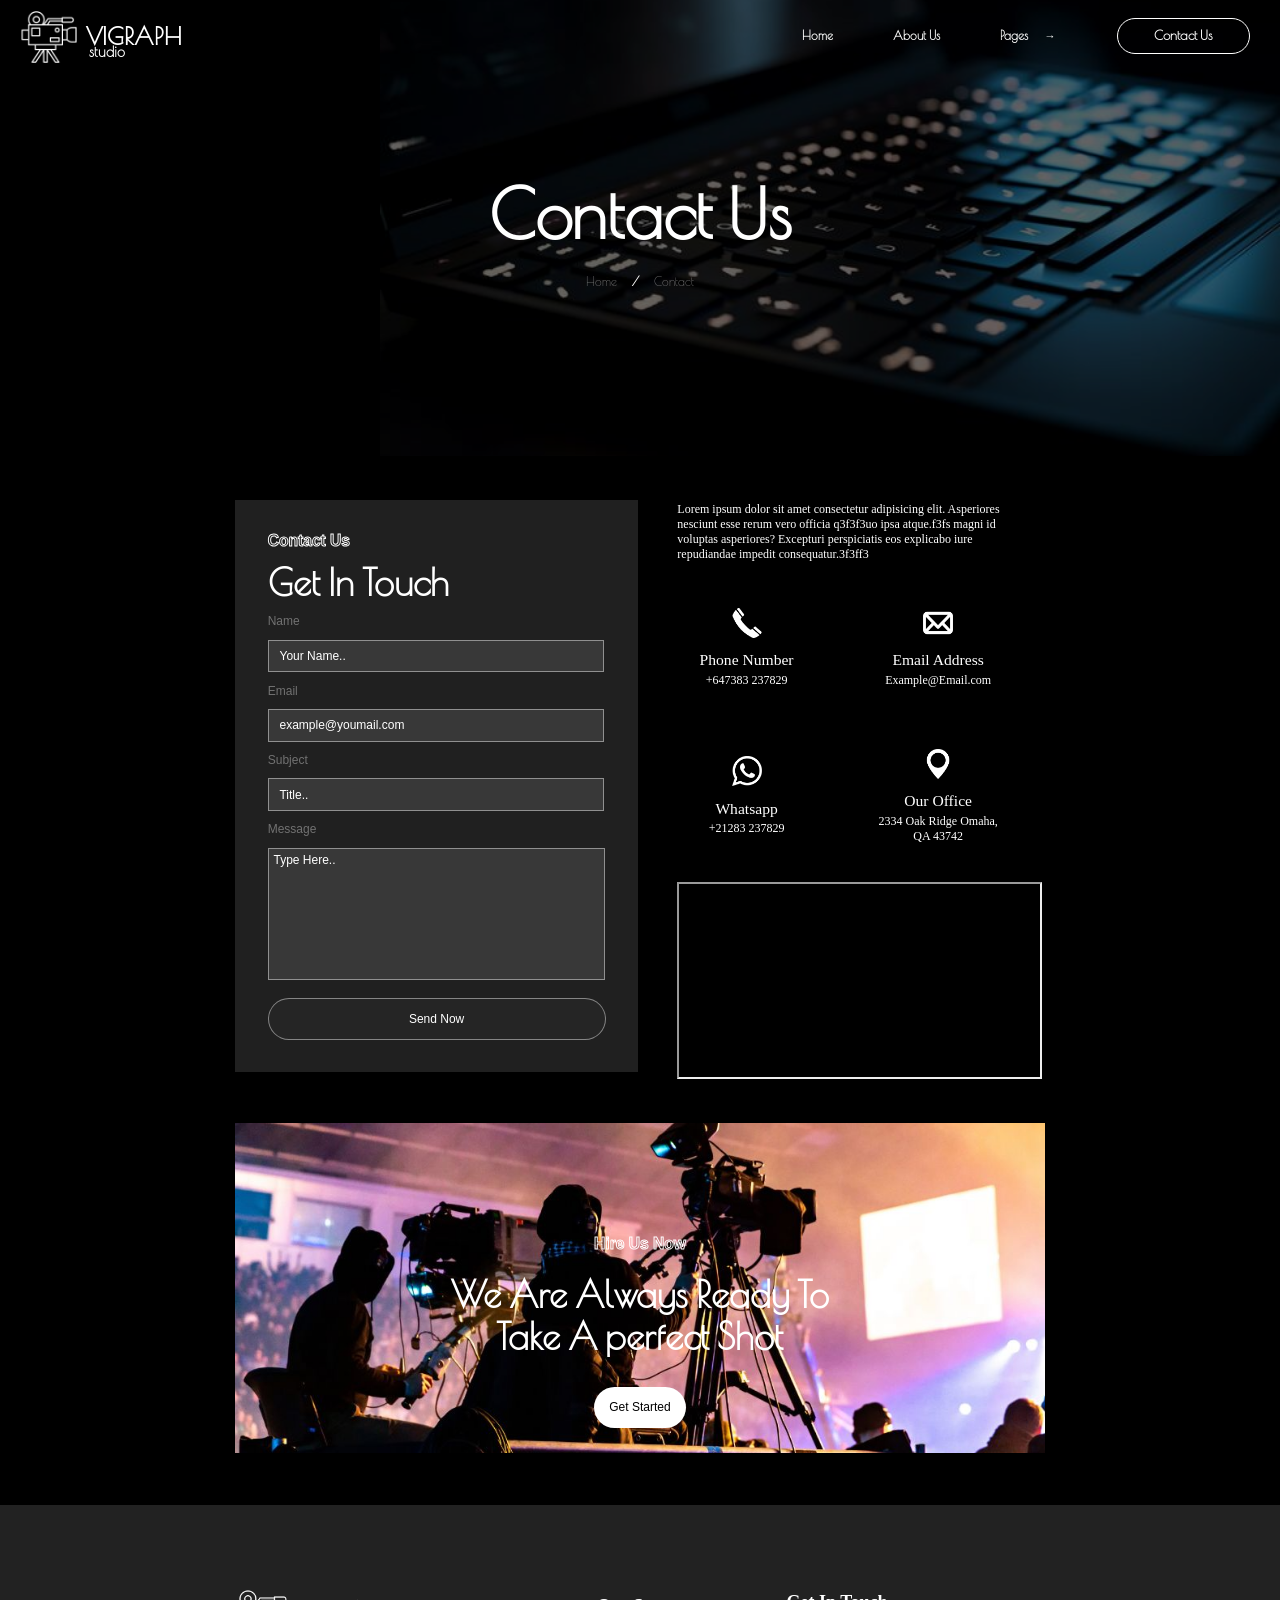
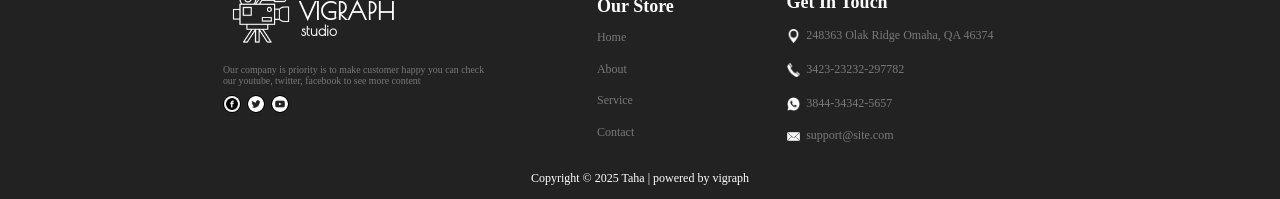
==== commit 47844dd0: "fixed some css and js links and html closing tag" ====
--- a/VIGRAPH.html
+++ b/VIGRAPH.html
@@ -4,7 +4,7 @@
     <meta charset="UTF-8" />
     <meta name="viewport" content="width=device-width, initial-scale=1.0" />
     <title>VIGRAPH</title>
-    <link rel="stylesheet" href="VIGRAPH.css" />
+    <link rel="stylesheet" href="./VIGRAPH.css" />
     <link rel="preconnect" href="https://fonts.googleapis.com" />
     <link rel="preconnect" href="https://fonts.gstatic.com" crossorigin />
     <link
@@ -17,217 +17,231 @@
       href="https://fonts.googleapis.com/css2?family=Faustina:ital,wght@0,300..800;1,300..800&family=Inter:ital,opsz,wght@0,14..32,100..900;1,14..32,100..900&family=Lexend:wght@100..900&family=Montserrat:ital,wght@0,100..900;1,100..900&family=Poiret+One&family=Quicksand:wght@300..700&family=Radley:ital@0;1&family=Red+Hat+Display:ital,wght@0,300..900;1,300..900&family=Roboto:ital,wght@0,100..900;1,100..900&family=Tinos:ital,wght@0,400;0,700;1,400;1,700&family=Varela+Round&family=Yanone+Kaffeesatz:wght@200..700&display=swap"
       rel="stylesheet"
     />
-    <script src="VIGRAPH.js" defer></script>
+    <script src="./VIGRAPH.js" defer></script>
   </head>
-</html>
-<body>
-  <header class="project">
-    <div class="project__tittle">
-      <img
-        src="t3-removebg-preview.png"
-        alt=""
-        srcset=""
-        class="project__image"
-      />
-      <p class="project__name1">
-        VIGRAPH<span class="project__name2">studio</span>
-      </p>
-    </div>
-    <nav class="project__nav">
-      <ul class="project__list">
-        <li class="project__list1">Home</li>
-        <li class="project__list2">About Us</li>
-        <div class="drop">
-          <li id="project__list3">
-            Pages<button id="dropdown-arrow">→</button>
-          </li>
-          <div id="drop__container">
-            <li id="option">Our Service</li>
-            <li id="option">Our Team</li>
-            <li id="option">Our Story</li>
-            <li id="option">Branches</li>
+  <body>
+    <header class="project">
+      <div class="project__tittle">
+        <img
+          src="t3-removebg-preview.png"
+          alt=""
+          srcset=""
+          class="project__image"
+        />
+        <p class="project__name1">
+          VIGRAPH<span class="project__name2">studio</span>
+        </p>
+      </div>
+      <nav class="project__nav">
+        <ul class="project__list">
+          <li class="project__list1">Home</li>
+          <li class="project__list2">About Us</li>
+          <div class="drop">
+            <li id="project__list3">
+              Pages<button id="dropdown-arrow">→</button>
+            </li>
+            <div id="drop__container">
+              <li id="option">Our Service</li>
+              <li id="option">Our Team</li>
+              <li id="option">Our Story</li>
+              <li id="option">Branches</li>
+            </div>
+          </div>
+
+          <li class="project__list--contact">Contact Us</li>
+        </ul>
+      </nav>
+      <div class="project__container">
+        <h1 class="project__header">Contact Us</h1>
+        <p class="project__text">
+          Home &nbsp; &nbsp; <span class="slash">/</span> &nbsp; &nbsp; Contact
+        </p>
+      </div>
+    </header>
+    <main>
+      <section>
+        <div class="main">
+          <div class="main__fields">
+            <p class="main__fields--contact">Contact Us</p>
+            <h2>Get In Touch</h2>
+            <label for="Name">Name</label>
+            <input
+              type="text"
+              id="name"
+              name="name"
+              placeholder="Your Name.."
+            />
+            <label for="email">Email </label>
+            <input
+              type="email"
+              id="email"
+              name="email"
+              placeholder="example@youmail.com"
+            />
+            <label for="subject">Subject </label>
+            <input
+              type="text"
+              name="subject"
+              id="subject"
+              placeholder="Title.."
+            />
+            <label>Message</label>
+            <textarea
+              rows="9"
+              cols="50"
+              placeholder="Type Here.."
+              name="message"
+              id="message"
+            ></textarea>
+            <button id="saveBtn">Send Now</button>
+          </div>
+          <div id="overlay"></div>
+
+          <div id="messagebox">
+            <p id="welc">Please fill the missing infos !!</p>
+            <button id="ok">Ok</button>
+          </div>
+          <div class="main2__fields">
+            <p class="main2__text--title">
+              Lorem ipsum dolor sit amet consectetur adipisicing elit.
+              Asperiores nesciunt esse rerum vero officia q3f3f3uo ipsa
+              atque.f3fs magni id voluptas asperiores? Excepturi perspiciatis
+              eos explicabo iure repudiandae impedit consequatur.3f3ff3
+            </p>
+            <div class="main2__cont">
+              <div class="main2__card">
+                <img src="phone.png" alt="" srcset="" />
+                <p class="main2__text">Phone Number</p>
+                <p class="main2__text--target">+647383 237829</p>
+              </div>
+
+              <div class="main2__card">
+                <img src="email.png" alt="" srcset="" />
+                <p class="main2__text">Email Address</p>
+                <p class="main2__text--target">Example@Email.com</p>
+              </div>
+
+              <div class="main2__card">
+                <img src="whatsapp.png" alt="" srcset="" />
+                <p class="main2__text">Whatsapp</p>
+                <p class="main2__text--target">+21283 237829</p>
+              </div>
+              <div class="main2__card">
+                <img src="map.png" alt="" srcset="" class="map" />
+                <p class="main2__text">Our Office</p>
+                <p class="main2__text--office">
+                  2334 Oak Ridge Omaha, QA 43742
+                </p>
+              </div>
+            </div>
+            <div class="main2__googlemap">
+              <iframe
+                src="https://www.google.com/maps/embed?pb=..."
+                allowfullscreen=""
+                loading="lazy"
+                class="myframe"
+              ></iframe>
+            </div>
+          </div>
+          <div class="video">
+            <p class="video__text1">Hire Us Now</p>
+            <p class="video__text2">
+              We Are Always Ready To<br />
+              Take A perfect Shot
+            </p>
+            <button class="getstart">Get Started</button>
           </div>
         </div>
-
-        <li class="project__list--contact">Contact Us</li>
-      </ul>
-    </nav>
-    <div class="project__container">
-      <h1 class="project__header">Contact Us</h1>
-      <p class="project__text">
-        Home &nbsp; &nbsp; <span class="slash">/</span> &nbsp; &nbsp; Contact
-      </p>
-    </div>
-  </header>
-  <main>
-    <section>
-      <div class="main">
-        <div class="main__fields">
-          <p class="main__fields--contact">Contact Us</p>
-          <h2>Get In Touch</h2>
-          <label for="Name">Name</label>
-          <input type="text" id="name" name="name" placeholder="Your Name.." />
-          <label for="email">Email </label>
-          <input
-            type="email"
-            id="email"
-            name="email"
-            placeholder="example@youmail.com"
-          />
-          <label for="subject">Subject </label>
-          <input
-            type="text"
-            name="subject"
-            id="subject"
-            placeholder="Title.."
-          />
-          <label>Message</label>
-          <textarea
-            rows="9"
-            cols="50"
-            placeholder="Type Here.."
-            name="message"
-            id="message"
-          ></textarea>
-          <button id="saveBtn">Send Now</button>
-        </div>
-        <div id="overlay"></div>
-
-        <div id="messagebox">
-          <p id="welc">Please fill the missing infos !!</p>
-          <button id="ok">Ok</button>
-        </div>
-        <div class="main2__fields">
-          <p class="main2__text--title">
-            Lorem ipsum dolor sit amet consectetur adipisicing elit. Asperiores
-            nesciunt esse rerum vero officia q3f3f3uo ipsa atque.f3fs magni id
-            voluptas asperiores? Excepturi perspiciatis eos explicabo iure
-            repudiandae impedit consequatur.3f3ff3
-          </p>
-          <div class="main2__cont">
-            <div class="main2__card">
-              <img src="phone.png" alt="" srcset="" />
-              <p class="main2__text">Phone Number</p>
-              <p class="main2__text--target">+647383 237829</p>
-            </div>
-
-            <div class="main2__card">
-              <img src="email.png" alt="" srcset="" />
-              <p class="main2__text">Email Address</p>
-              <p class="main2__text--target">Example@Email.com</p>
-            </div>
-
-            <div class="main2__card">
-              <img src="whatsapp.png" alt="" srcset="" />
-              <p class="main2__text">Whatsapp</p>
-              <p class="main2__text--target">+21283 237829</p>
-            </div>
-            <div class="main2__card">
-              <img src="map.png" alt="" srcset="" class="map" />
-              <p class="main2__text">Our Office</p>
-              <p class="main2__text--office">2334 Oak Ridge Omaha, QA 43742</p>
-            </div>
-          </div>
-          <div class="main2__googlemap">
-            <iframe
-              src="https://www.google.com/maps/embed?pb=..."
-              allowfullscreen=""
-              loading="lazy"
-              class="myframe"
-            ></iframe>
-          </div>
-        </div>
-        <div class="video">
-          <p class="video__text1">Hire Us Now</p>
-          <p class="video__text2">
-            We Are Always Ready To<br />
-            Take A perfect Shot
-          </p>
-          <button class="getstart">Get Started</button>
-        </div>
-      </div>
-    </section>
-  </main>
-  <footer>
-    <div class="ending">
-      <div class="ending__container">
-        <div class="ending__container1">
-          <div class="project__tittleend">
-            <div class="project__tittle2">
+      </section>
+    </main>
+    <footer>
+      <div class="ending">
+        <div class="ending__container">
+          <div class="ending__container1">
+            <div class="project__tittleend">
+              <div class="project__tittle2">
+                <img
+                  src="t3-removebg-preview-removebg1.png"
+                  alt=""
+                  srcset=""
+                  class="project__image2"
+                />
+                <p class="project__name">
+                  VIGRAPH<span class="project__name2">studio</span>
+                </p>
+              </div>
+              <p class="endingtext">
+                Our company is priority is to make customer happy you can
+                check<br />
+                our youtube, twitter, facebook to see more content
+              </p>
+            </div>
+            <div class="containers">
               <img
-                src="t3-removebg-preview-removebg1.png"
+                src="ee933267f1290803739dd38bca4a9b25.jpg"
+                alt=""
+                class="twit"
+              />
+              <img
+                src="twitter-icon-circle-logo.png"
                 alt=""
                 srcset=""
-                class="project__image2"
+                class="twit"
               />
-              <p class="project__name">
-                VIGRAPH<span class="project__name2">studio</span>
-              </p>
-            </div>
-            <p class="endingtext">
-              Our company is priority is to make customer happy you can check<br />
-              our youtube, twitter, facebook to see more content
-            </p>
-          </div>
-          <div class="containers">
-            <img
-              src="ee933267f1290803739dd38bca4a9b25.jpg"
-              alt=""
-              class="twit"
-            />
-            <img
-              src="twitter-icon-circle-logo.png"
-              alt=""
-              srcset=""
-              class="twit"
-            />
-            <img src="unnamed.png" alt="" srcset="" class="twit" />
+              <img src="unnamed.png" alt="" srcset="" class="twit" />
+            </div>
+          </div>
+          <div class="ending__list">
+            <ul>
+              <li class="listtitle">Our Store</li>
+              <li class="endingff">Home</li>
+              <li class="endingff">About</li>
+              <li class="endingff">Service</li>
+              <li class="endingff">Contact</li>
+            </ul>
+          </div>
+          <div class="lista2">
+            <ul>
+              <li class="listtitle">Get In Touch</li>
+              <li class="contact1">
+                <img
+                  src="place-marker.png"
+                  alt=""
+                  srcset=""
+                  class="endw"
+                />248363 Olak Ridge Omaha, QA 46374
+              </li>
+              <li class="contact1">
+                <img
+                  src="phonee.png"
+                  alt=""
+                  srcset=""
+                  class="endw"
+                />3423-23232-297782
+              </li>
+              <li class="contact1">
+                <img
+                  src="end1.png"
+                  alt=""
+                  srcset=""
+                  class="endw"
+                />3844-34342-5657
+              </li>
+              <li class="contact1">
+                <img
+                  src="new-post.png"
+                  alt=""
+                  srcset=""
+                  class="endw"
+                />support@site.com
+              </li>
+            </ul>
           </div>
         </div>
-        <div class="ending__list">
-          <ul>
-            <li class="listtitle">Our Store</li>
-            <li class="endingff">Home</li>
-            <li class="endingff">About</li>
-            <li class="endingff">Service</li>
-            <li class="endingff">Contact</li>
-          </ul>
-        </div>
-        <div class="lista2">
-          <ul>
-            <li class="listtitle">Get In Touch</li>
-            <li class="contact1">
-              <img src="place-marker.png" alt="" srcset="" class="endw" />248363
-              Olak Ridge Omaha, QA 46374
-            </li>
-            <li class="contact1">
-              <img
-                src="phonee.png"
-                alt=""
-                srcset=""
-                class="endw"
-              />3423-23232-297782
-            </li>
-            <li class="contact1">
-              <img
-                src="end1.png"
-                alt=""
-                srcset=""
-                class="endw"
-              />3844-34342-5657
-            </li>
-            <li class="contact1">
-              <img
-                src="new-post.png"
-                alt=""
-                srcset=""
-                class="endw"
-              />support@site.com
-            </li>
-          </ul>
-        </div>
+        <p class="footertext">
+          Copyright &copy; 2025 Taha | powered by vigraph
+        </p>
       </div>
-      <p class="footertext">Copyright &copy; 2025 Taha | powered by vigraph</p>
-    </div>
-  </footer>
-</body>
+    </footer>
+  </body>
+</html>
--- a/VIGRAPH.css
+++ b/VIGRAPH.css
@@ -48,8 +48,8 @@
 .project__name1 {
   font-size: 2rem;
   color: white;
-  margin-top: 2.5rem;
-  line-height: 1.1rem;
+  margin-top: 2.3rem;
+  line-height: 1.4rem;
   font-family: 'Poiret One', sans-serif;
   font-weight: bolder;
 }
@@ -57,12 +57,12 @@
   font-size: 2rem;
   color: white;
   margin-top: 0px;
-  line-height: 1.1rem;
+  line-height: 1.7rem;
   font-family: 'Poiret One', sans-serif;
   font-weight: bolder;
 }
 .myframe {
-  width: 30rem;
+  width: 30.4rem;
   height: 16rem;
 }
 
@@ -120,6 +120,7 @@
   width: 0px;
   border: none;
   color: white;
+  background-color: rgba(255, 255, 255, 0);
 }
 
 #dropdown-arrow:hover {
@@ -288,25 +289,21 @@
   width: 2.5rem;
   margin-bottom: 0.8rem;
 }
-.map {
-  width: 3rem;
-}
-
 .main2__text {
   color: white;
 }
 
 .main2__text--title {
   color: white;
-  margin-left: 3.4rem;
   text-align: start;
   font-size: 1rem;
+
 }
 .main2__cont {
   display: grid;
   grid-template-columns: repeat(2, 1fr);
   grid-template-rows: repeat(2, 1fr);
-  gap: 3.13rem;
+  gap: 4.43rem;
   margin-right: 2rem;
 }
 
@@ -337,10 +334,9 @@
   display: flex;
   justify-content: center;
   flex-direction: column;
-  align-items: center;
   gap: 3.2rem;
   padding: 1.1rem;
-  width: 34.7rem;
+  width: 31.7rem;
 }
 
 .main2__googlemap {
@@ -559,10 +555,11 @@
 
 @media (min-width: 767px) and (max-width: 1024px) {
   html {
-    font-size: 9px;
+    font-size: 9.19px;
   }
   .myframe {
     height: 16.5rem;
+    width: 30.7rem;
   }
   ::placeholder {
     font-size: 0.9rem;
@@ -574,8 +571,7 @@
     font-size: 5.8px;
   }
   .myframe {
-    height: 18.7rem;
-    width: 33.5rem;
+    height: 17rem;
   }
   ::placeholder {
     font-size: 0.8rem;
@@ -639,10 +635,10 @@
     display: grid;
   }
   .main2__googlemap {
-    height: 1rem;
+    height: 0rem;
   }
   .main2__fields {
-    gap: 1.2rem;
+    gap: 2.2rem;
   }
 }
 @media (min-width: 430px) and (max-width: 430px) {
@@ -706,71 +702,59 @@
     min-width: 71.6rem;
   }
 }
-@media (min-width: 390px) and (max-width: 390px){
-   header::before {
+@media (min-width: 390px) and (max-width: 390px) {
+  header::before {
     background-size: 68rem;
     height: 34rem;
     min-width: 77.4rem;
   }
-    html {
+  html {
     font-size: 5px;
   }
 }
-@media (min-width: 375px) and (max-width: 375px){
-header::before {
+@media (min-width: 375px) and (max-width: 375px) {
+  header::before {
     background-size: 68rem;
     height: 34rem;
     min-width: 74.4rem;
   }
-    html {
+  html {
     font-size: 5px;
   }
 }
-@media (min-width: 1009px) and (max-width: 1199px){
-  html{
+@media (min-width: 1009px) and (max-width: 1199px) {
+  html {
     font-size: 9.3px;
   }
 }
-/* @media (min-width: 576px) and (max-width: 766px){
-html {
-    font-size: 7.8px;
-  }
-  .myframe {
-    height: 18.7rem;
-    width: 33.5rem;
-  }
-  ::placeholder {
-    font-size: 0.8rem;
-  }
-  input[type='text'],
-  input[type='email'] {
-    padding: 0.2rem;
-  }
-  header::before {
-    min-width: 73.8rem;
-    height: 33rem;
-    background-size: 58rem;
-  }
-  .main {
-    display: flex;
-    flex-direction: column;
-    align-items: center;
-  }
-  .video {
-    width: 100%;
-  }
-  .main2__googlemap {
-    height: 100%;
-    width: 100%;
-  }
-  .ending__container {
-    gap: 6.4rem;
-    padding-bottom: 2rem;
-  }
-  .main2__text--title {
-    margin-left: 0rem;
-  }
-  .main2__cont {
-    margin-right: 0rem;
-  }
-} */+@media (min-width: 740px) and (max-width: 740px) {
+  html {
+    font-size: 7.2px;
+  }
+}
+@media (min-width: 640px) and (max-width: 640px) {
+  html {
+    font-size: 5.3px;
+  }
+  .main2__fields {
+    margin-top: 2rem;
+  }
+}
+@media (min-width: 720px) and (max-width: 720px) {
+  html {
+    font-size: 8px;
+  }
+}
+@media (min-width: 667px) and (max-width: 667px) {
+  html {
+    font-size: 6px;
+  }
+}
+@media (min-width: 690px) and (max-width: 690px) {
+  html {
+    font-size: 6.2px;
+  }
+  .main2__fields {
+    margin-top: 1rem;
+  }
+}
